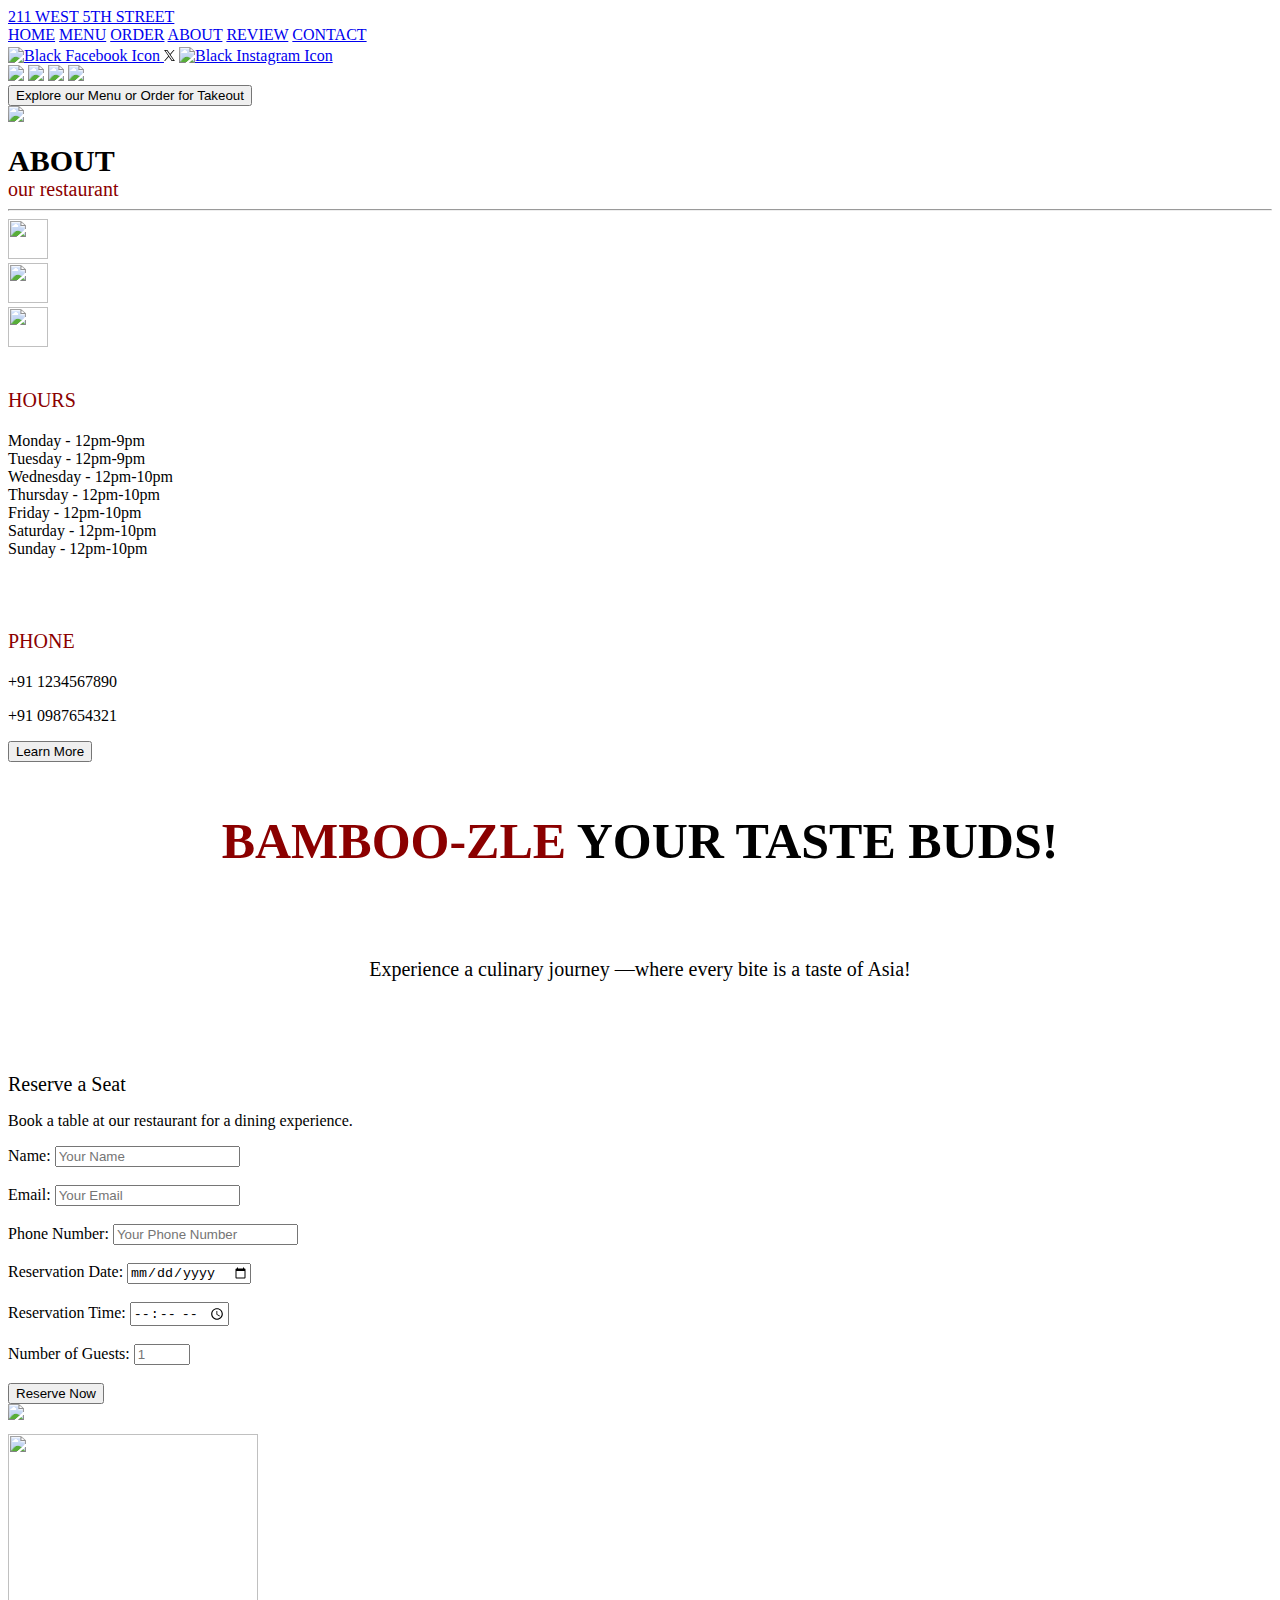
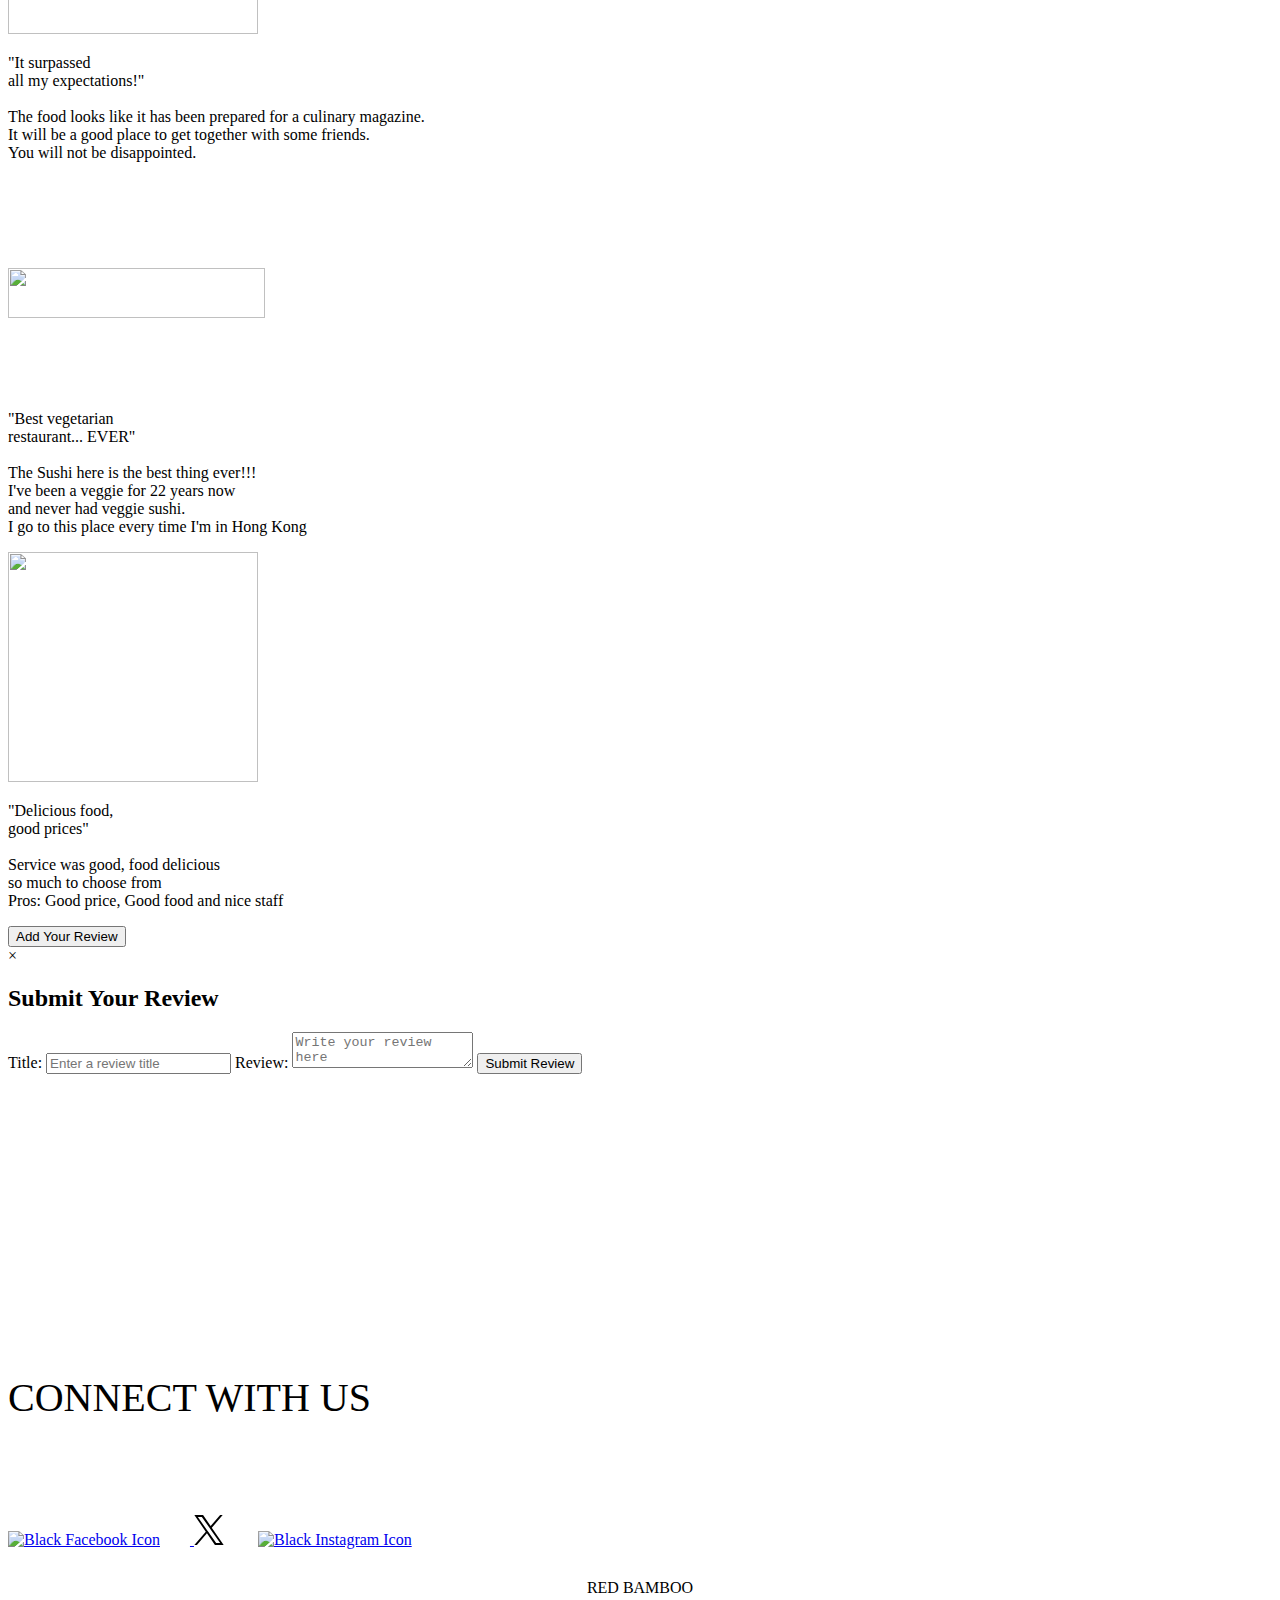
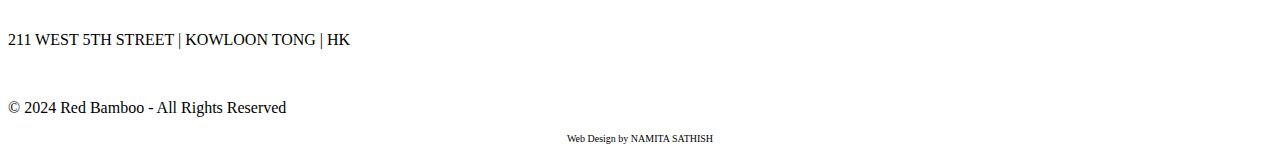
==== index.html @ 63b9c4cf "Update index.html" ====
<!DOCTYPE html>
<html lang="en">
<head>
    <meta charset="UTF-8">
    <meta name="viewport" content="width=device-width, initial-scale=1.0">
    <title>Document</title>
    <link rel="stylesheet" type="text/css" href="style.css"/>
    <link rel="preconnect" href="https://fonts.googleapis.com">
<link rel="preconnect" href="https://fonts.gstatic.com" crossorigin>

<link href="https://fonts.googleapis.com/css2?family=Dosis:wght@200..800&display=swap" rel="stylesheet">
</head>
<body>
    <div class="header">
        <nav class="desktop-left"><a href="#">211 WEST 5TH STREET</a></nav>
        <nav class="desktop-center">
            <a href="#home-section">HOME</a>
            <a href="#menu-section">MENU</a>
            <a href="#order-section">ORDER</a>
            <a href="#about-section">ABOUT</a>
            <a href="#review-section">REVIEW</a>
            <a href="#contact-section">CONTACT</a>
        </nav>
        <nav class="desktop-right">
            <a href="#" target="_blank" aria-label="Black Facebook Icon">
                <img alt="Black Facebook Icon" src="https://static.wixstatic.com/media/0fdef751204647a3bbd7eaa2827ed4f9.png/v1/fill/w_24,h_24,al_c,q_85,usm_0.66_1.00_0.01,enc_auto/0fdef751204647a3bbd7eaa2827ed4f9.png" style="margin-top: 3px; width: 15px; height: 15px; object-fit: cover;">
            </a>

            <a ><svg style="width: 11px; height: 11px; object-fit: cover;" viewBox="0 0 1200 1227" xmlns="http://www.w3.org/2000/svg" aria-hidden="true" role="none" class="u01b__icon-home"> 
                <path d="M714.163 519.284L1160.89 0H1055.03L667.137 450.887L357.328 0H0L468.492 681.821L0 1226.37H105.866L515.491 750.218L842.672 1226.37H1200L714.137 519.284H714.163ZM569.165 687.828L521.697 619.934L144.011 79.6944H306.615L611.412 515.685L658.88 583.579L1055.08 1150.3H892.476L569.165 687.854V687.828Z"></path> 
               </svg>
            </a>
            
            <a href="#" target="_blank" aria-label="Black Instagram Icon">
                <img alt="Black Instagram Icon" src="https://static.wixstatic.com/media/01c3aff52f2a4dffa526d7a9843d46ea.png/v1/fill/w_24,h_24,al_c,q_85,usm_0.66_1.00_0.01,enc_auto/01c3aff52f2a4dffa526d7a9843d46ea.png" style="margin-top: 3px; width: 16px; height: 16px; object-fit: cover;">
            </a>
              
        </nav>
    </div>

    <section id="home-section" class="home" style="background-image: url('./assets/homebg.png');"></section>

    <section  id="menu-section" class="order">
        <div class="image">
        <a href="cart.html"> <img src="./assets/soup.jpg " ></a>
        <a href="cart.html"><img src="./assets/sushi.jpeg " ></a>
        <a href="cart.html"><img src="./assets/curry.jpg " ></a>
        <a href="cart.html"><img src="./assets/mochi.avif " ></a>
        <div class="btn"> <div> <button type="button" value="button" class="ordernow" onclick="window.location.href='cart.html'">Explore our Menu or Order for Takeout</button> </div></div>
        </div>
    </section>

    <section id="about-section" class="about">

        <div class="col1" >
            <img src="./assets/about us.jpg " >
        </div>

        <div class="col2" style="background-image: url('./assets/about us1.jpg');">
            <div class="abtcontainer">
              
                <br/>
            <div class="line1" style="font-weight: bold; font-size: 30px;">ABOUT</div>
            <div class="line2" style="color:darkred;font-size: 20px;">our restaurant</div>
            <div class="line3" style="font-weight: bold;"><hr></div>
            
            <div class="line4">
               <div>
                <a data-testid="link" href="tel:+1-212-260-1212" role="img" class="QP6ZLS" title="Call Us">
                    <div class="PRnra1">
                        <wow-image id="img_comp-iuon71xt_0" class="HlRz5e FaQ3s0" data-image-info="{&quot;containerId&quot;:&quot;comp-iuon71xt&quot;,&quot;displayMode&quot;:&quot;fit&quot;,&quot;targetWidth&quot;:40,&quot;targetHeight&quot;:40,&quot;isLQIP&quot;:true,&quot;imageData&quot;:{&quot;width&quot;:200,&quot;height&quot;:200,&quot;uri&quot;:&quot;8d13be_f944d2b4f7024cd49be1be455e60f974~mv2.png&quot;,&quot;name&quot;:&quot;&quot;,&quot;displayMode&quot;:&quot;fit&quot;}}" data-bg-effect-name="" data-has-ssr-src="">
                            <img src="https://static.wixstatic.com/media/8d13be_f944d2b4f7024cd49be1be455e60f974~mv2.png/v1/fill/w_60,h_60,al_c,q_85,usm_0.66_1.00_0.01,enc_auto/8d13be_f944d2b4f7024cd49be1be455e60f974~mv2.png" alt="" role="none" style="width: 40px; height: 40px; object-fit: contain; object-position: center center;" width="40" height="40" fetchpriority="high">
                        </wow-image>
                    </div>
                </a>
               </div>
               <div>
                <a data-testid="link" data-popupid="xkk4u" role="button" class="QP6ZLS" title="Directions" tabindex="0">
                    <div class="PRnra1">
                        <wow-image id="img_comp-iuon675c_0" class="HlRz5e FaQ3s0" data-image-info="{&quot;containerId&quot;:&quot;comp-iuon675c&quot;,&quot;displayMode&quot;:&quot;fit&quot;,&quot;targetWidth&quot;:40,&quot;targetHeight&quot;:40,&quot;isLQIP&quot;:true,&quot;imageData&quot;:{&quot;width&quot;:200,&quot;height&quot;:200,&quot;uri&quot;:&quot;8d13be_69f7dcfb7eb54c0696bec51b76d3e54d.png&quot;,&quot;name&quot;:&quot;&quot;,&quot;displayMode&quot;:&quot;fit&quot;}}" data-bg-effect-name="" data-has-ssr-src="">
                            <img src="https://static.wixstatic.com/media/8d13be_69f7dcfb7eb54c0696bec51b76d3e54d.png/v1/fill/w_60,h_60,al_c,q_85,usm_0.66_1.00_0.01,enc_auto/8d13be_69f7dcfb7eb54c0696bec51b76d3e54d.png" alt="" role="none" style="width: 40px; height: 40px; object-fit: contain; object-position: center center;" width="40" height="40" fetchpriority="high">
                        </wow-image>
                    </div>
                </a>
               </div>
               <div>
                <a data-testid="link" data-popupid="xkk4t" role="button" class="QP6ZLS" title="E-mail us" tabindex="0">
                    <div class="PRnra1">
                        <wow-image id="img_comp-iuon6u7t_0" class="HlRz5e FaQ3s0" data-image-info="{&quot;containerId&quot;:&quot;comp-iuon6u7t&quot;,&quot;displayMode&quot;:&quot;fit&quot;,&quot;targetWidth&quot;:40,&quot;targetHeight&quot;:40,&quot;isLQIP&quot;:true,&quot;imageData&quot;:{&quot;width&quot;:200,&quot;height&quot;:200,&quot;uri&quot;:&quot;8d13be_b0184cf419e7481eba525332eb72d289.png&quot;,&quot;name&quot;:&quot;&quot;,&quot;displayMode&quot;:&quot;fit&quot;}}" data-bg-effect-name="" data-has-ssr-src="">
                            <img src="https://static.wixstatic.com/media/8d13be_b0184cf419e7481eba525332eb72d289.png/v1/fill/w_60,h_60,al_c,q_85,usm_0.66_1.00_0.01,enc_auto/8d13be_b0184cf419e7481eba525332eb72d289.png" alt="" role="none" style="width: 40px; height: 40px; object-fit: contain; object-position: center center;" width="40" height="40" fetchpriority="high">
                        </wow-image>
                    </div>
                </a>
               </div>

            </div>
            <br>

            <div class="line5">
                <p style="color: darkred; font-size: 20px;">HOURS</p>
                    <p> Monday -  12pm-9pm
                        <br/>
                        Tuesday - 12pm-9pm
                        <br/>   
                        Wednesday - 12pm-10pm
                        <br/>
                        Thursday - 12pm-10pm
                        <br/>
                        Friday -  12pm-10pm
                        <br/>
                        Saturday - 12pm-10pm
                        <br/>
                        Sunday - 12pm-10pm
                    
                    </p>
            </div>
            
            <br/>
            <br/>
            <div class="line6">
                <p style="color: darkred; font-size: 20px;">PHONE</p>
                <p>+91 1234567890</p>
                <p>+91 0987654321</p>
            </div>
       
            <button type="button" class="learnmore" onclick="window.location.href='about.html'">Learn More</button>
            </div>

        </div>
    </section>

    <section class="cards">
    <div style="text-align: center; margin: auto;">
       <div>   <p style="font-weight: bolder; font-size: 50px;"><span style="color: darkred;">BAMBOO-ZLE</span> YOUR TASTE BUDS!</p><div>
        <br/>
        <div>
        <p style="font-size: 20px;">Experience a culinary journey —where every bite is a taste of Asia!</p>
       </div>
    </div>
    </section>

    <section id="order-section" class="ordersection">
        <div class="col2" style="background-image: url('./assets/about us3.jpg');">
            <div class="abtcontainer">
                <br/><br/><br/><br/>
    
               
                <div class="line5" style="font-size: 20px;">Reserve a Seat</div>
                <p>Book a table at our restaurant for a dining experience.</p>
    
                <form id="reservationForm">
                    <label for="name">Name:</label>
                    <input type="text" id="name" name="name" placeholder="Your Name" required><br/><br/>
    
                    <label for="email">Email:</label>
                    <input type="email" id="email" name="email" placeholder="Your Email" required><br/><br/>
    
                    <label for="phone">Phone Number:</label>
                    <input type="tel" id="phone" name="phone" placeholder="Your Phone Number" required><br/><br/>
    
                    <label for="date">Reservation Date:</label>
                    <input type="date" id="date" name="date" required><br/><br/>
    
                    <label for="time">Reservation Time:</label>
                    <input type="time" id="time" name="time" required><br/><br/>
    
                    <label for="guests">Number of Guests:</label>
                    <input type="number" id="guests" name="guests" min="1" max="20" placeholder="1" required><br/><br/>
    
                    <button type="submit" class="reserve-seat">Reserve Now</button>
                </form>
            </div>
        </div>
    
        <div class="col1">
            <div><img src="./assets/order.jpg"></div>
        </div>
    </section>

    <div id="reservationsContainer" class="reservations-container" style="display: none;">
        <h3>Available Seats for <span id="currentDate"></span></h3>
        <div id="reservationsList" class="reservations-grid">
            
        </div>
    </div>
    
    
    <script src="reserve.js"></script>

    

    <section id="review-section" class="review">
        <div class="container">
            <!-- Review cards with logos -->
            <div class="leaflet">
                <div class="logo">
                    <img src="https://upload.wikimedia.org/wikipedia/commons/0/02/TripAdvisor_Logo.svg" style=" margin-top: 10px; height: 200px; width: 250px;" />
                </div>
                <div class="comments">
                    <div>
                        <p><span class="head">"It surpassed</span><br>
                        <span class="head">all my expectations!"</span><br><br />
                        The food looks like it has been prepared for a culinary magazine.<br>
                        It will be a good place to get together with some friends.<br>
                        You will not be disappointed.</p>
                    </div>
                </div>
            </div>
    
            <div class="leaflet">
                <div class="logo">
                    <img src="https://upload.wikimedia.org/wikipedia/commons/archive/5/58/20170201211746%21NewYorkTimes.svg" style=" margin-top: 90px; height: 50px; width: 257px;" />
                </div>
                <br /><br /><br /><br />
                <div class="comments">
                    <div>
                        <p><span class="head">"Best vegetarian</span><br>
                        <span class="head">restaurant... EVER"</span><br><br />
                        The Sushi here is the best thing ever!!!<br>I've been a veggie for 22 years now<br>and never had veggie sushi.<br>I go to this place every time I'm in Hong Kong</p>
                    </div>
                </div>
            </div>
    
            <div class="leaflet">
                <div class="logo">
                    <img src="https://upload.wikimedia.org/wikipedia/commons/archive/0/0d/20210604170012%21Now_logo.svg" style=" height: 230px; width: 250px;" />
                </div>
                <div class="comments">
                    <div>
                        <p><span class="head">"Delicious food,</span><br>
                        <span class="head">good prices"</span><br><br />
                        Service was good, food delicious<br>so much to choose from<br>Pros: Good price, Good food and nice staff</p>
                    </div>
                </div>
            </div>
        </div>
    

<button id="addReviewBtn" class="orderpickup" style="display: flex; justify-content: center; align-items: center">Add Your Review</button>


<div id="reviewModal" class="modal">
  
  <div class="modal-content">
    <span class="close">&times;</span>
    <h2>Submit Your Review</h2>
    <form class="review-form" id="reviewForm">
      <label for="reviewTitle">Title:</label>
      <input type="text" id="reviewTitle" name="reviewTitle" placeholder="Enter a review title" required>
      
      <label for="reviewText">Review:</label>
      <textarea id="reviewText" name="reviewText" placeholder="Write your review here" required></textarea>
      
      <button type="submit">Submit Review</button>
    </form>
  </div>
</div>
    </section>
    
    <script src="review.js"></script>

    <section id="contact-section" class="contact"  >
        <div class="connecttext"><p style="margin-top: 300px; font-size: 40px;">CONNECT WITH US</p></div>
        <br/>
        <br/>
        <br/>
        <nav class="connection">
            <a href="#" target="_blank" aria-label="Black Facebook Icon">
                <img alt="Black Facebook Icon" src="https://upload.wikimedia.org/wikipedia/commons/c/c3/Facebook_icon_%28black%29.svg" style="margin-right: 30px; width: 37px; height: 37px; object-fit: cover;">
            </a>

            <a style="margin-top: 3px;" ><svg style=" width: 30px; height: 30px; object-fit: cover;" viewBox="0 0 1200 1227" xmlns="http://www.w3.org/2000/svg" aria-hidden="true" role="none" class="u01b__icon-home"> 
                <path d="M714.163 519.284L1160.89 0H1055.03L667.137 450.887L357.328 0H0L468.492 681.821L0 1226.37H105.866L515.491 750.218L842.672 1226.37H1200L714.137 519.284H714.163ZM569.165 687.828L521.697 619.934L144.011 79.6944H306.615L611.412 515.685L658.88 583.579L1055.08 1150.3H892.476L569.165 687.854V687.828Z"></path> 
               </svg>
            </a>
            
            <a href="#" target="_blank" aria-label="Black Instagram Icon">
                <img alt="Black Instagram Icon" src="https://upload.wikimedia.org/wikipedia/commons/thumb/3/3e/Instagram_simple_icon.svg/1024px-Instagram_simple_icon.svg.png" style="margin-left: 30px; width: 36px; height: 36px; object-fit: cover;">
            </a>
              
        </nav>


    </section>

    <section class="footer">
        <div>
        <p style="margin: auto; text-align: center; margin-top: 30px;">RED BAMBOO</p>
        <br/>
        <p>211 WEST 5TH STREET | KOWLOON TONG | HK </p>
        <br/>
        <p>&copy; 2024 Red Bamboo - All Rights Reserved</p>
        <p style="font-size: 10px; margin: auto; text-align: center; ">Web Design by NAMITA SATHISH</p>
        </div>
    </section>




    

</body>
</html>
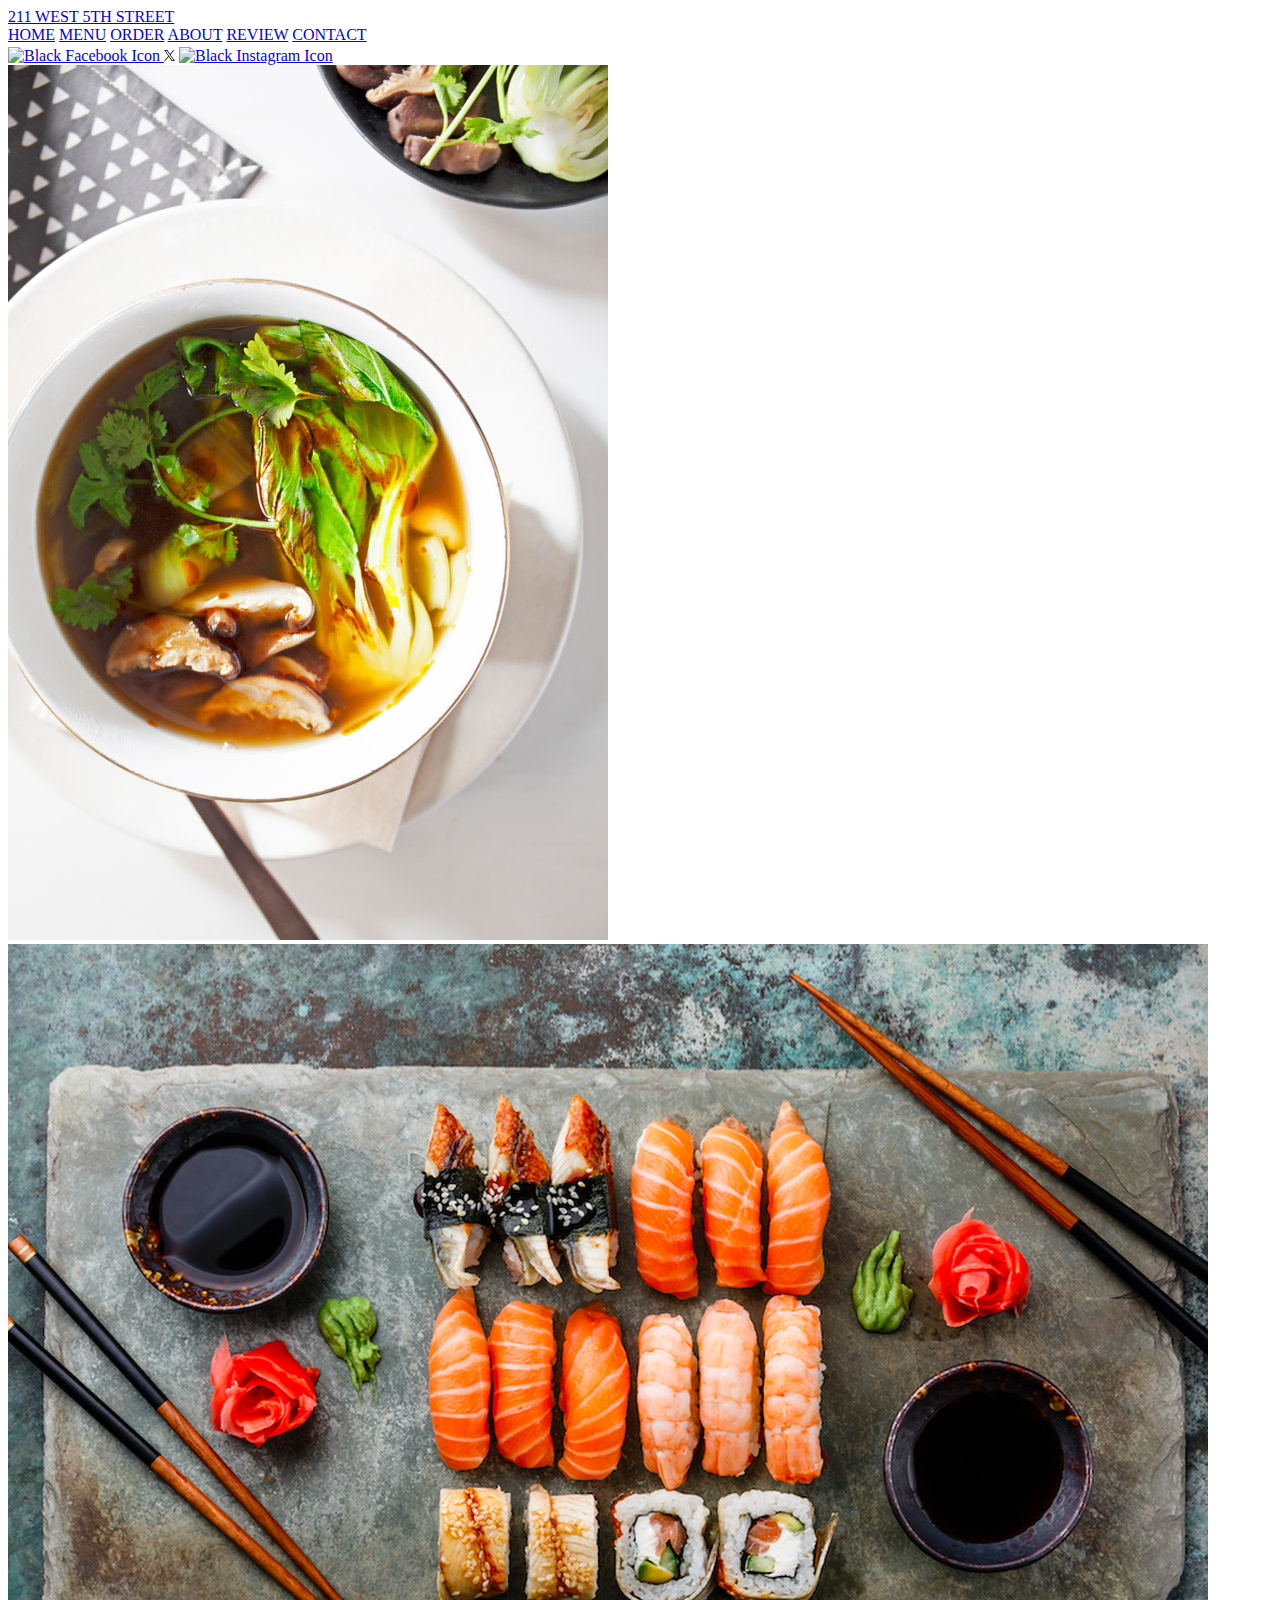
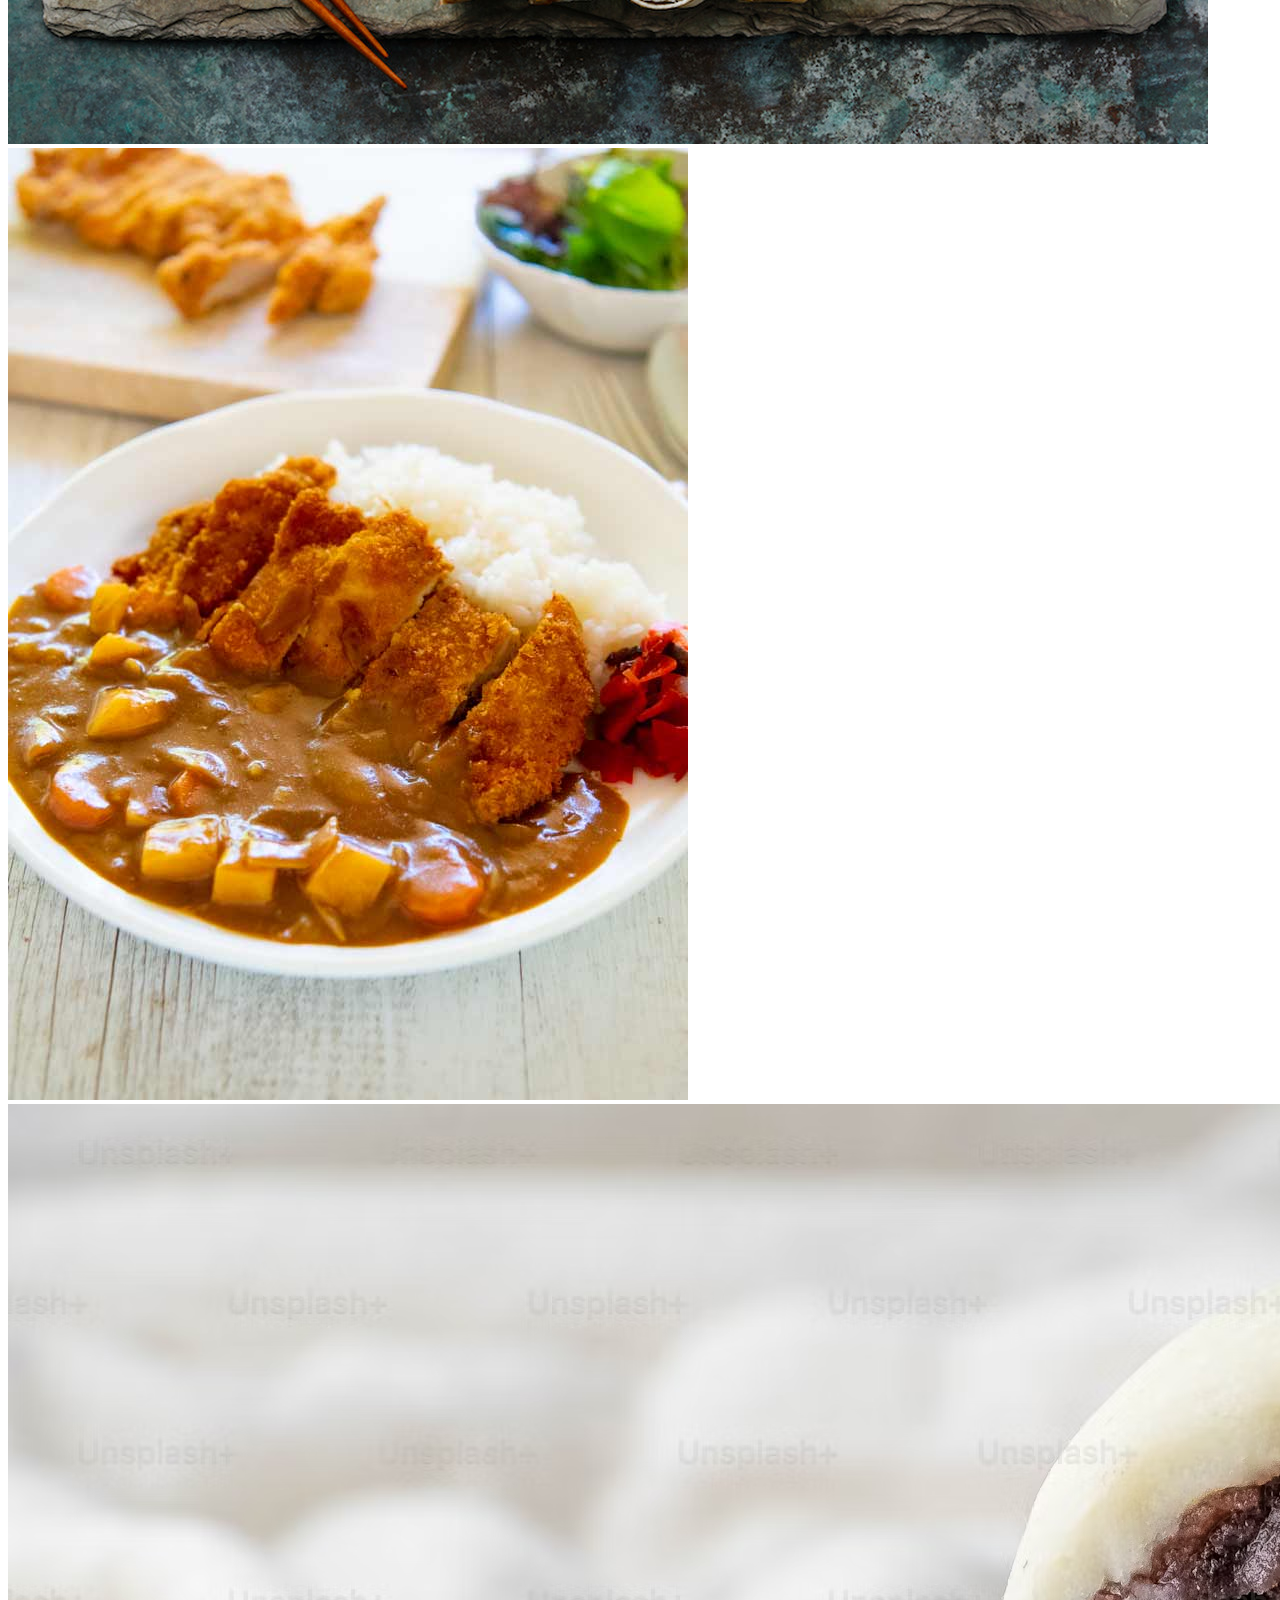
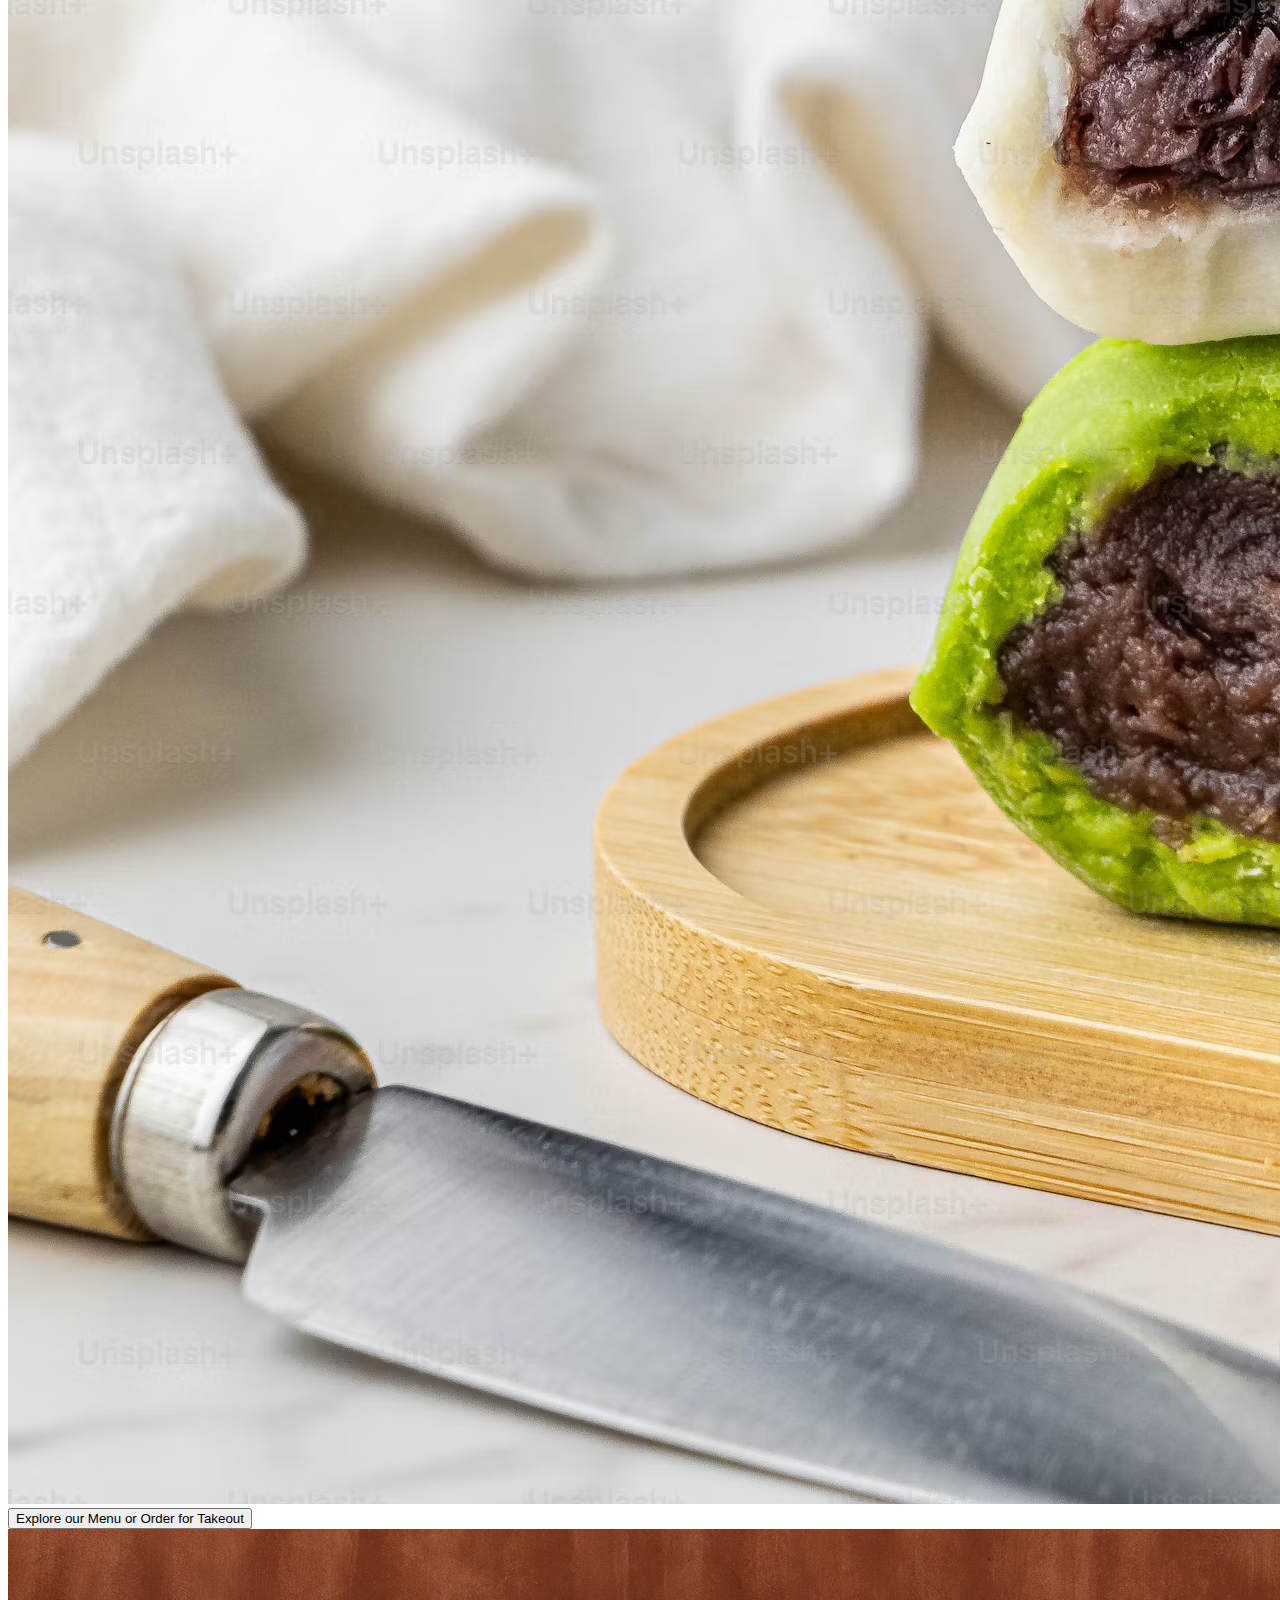
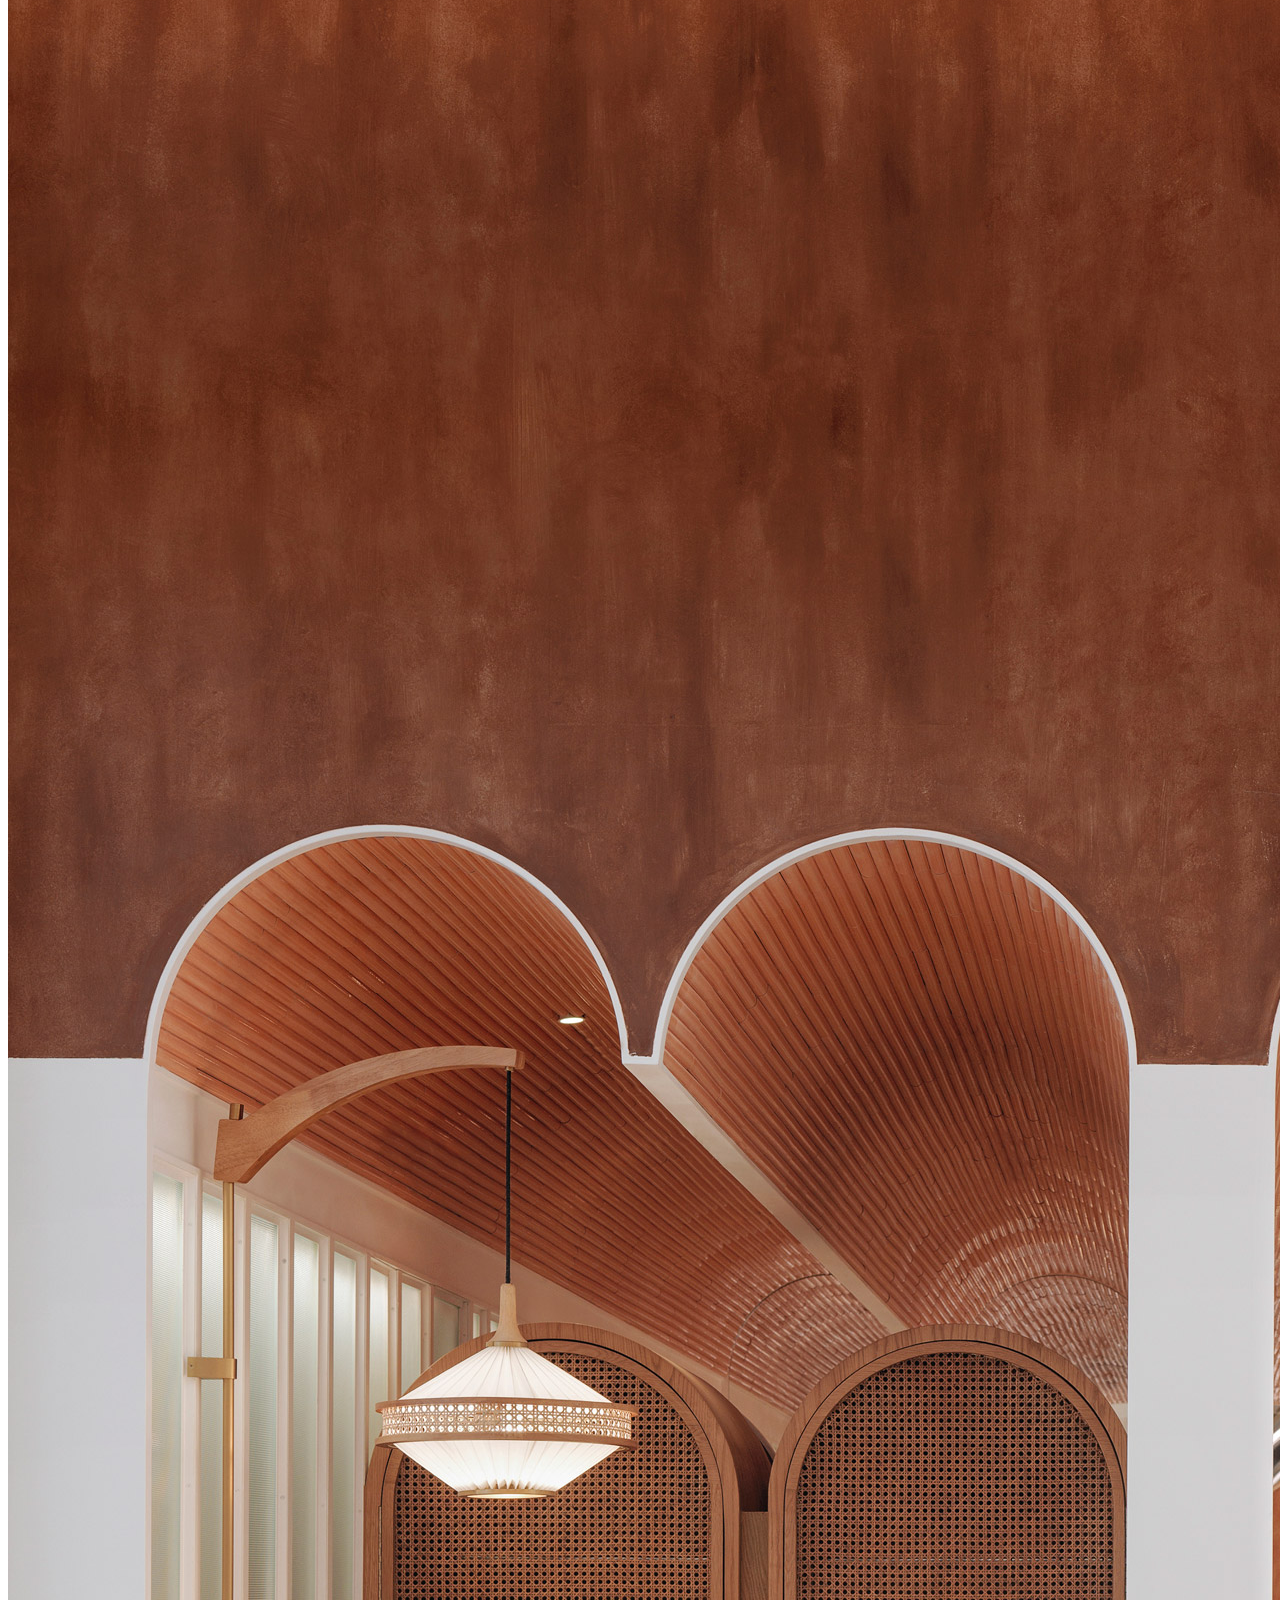
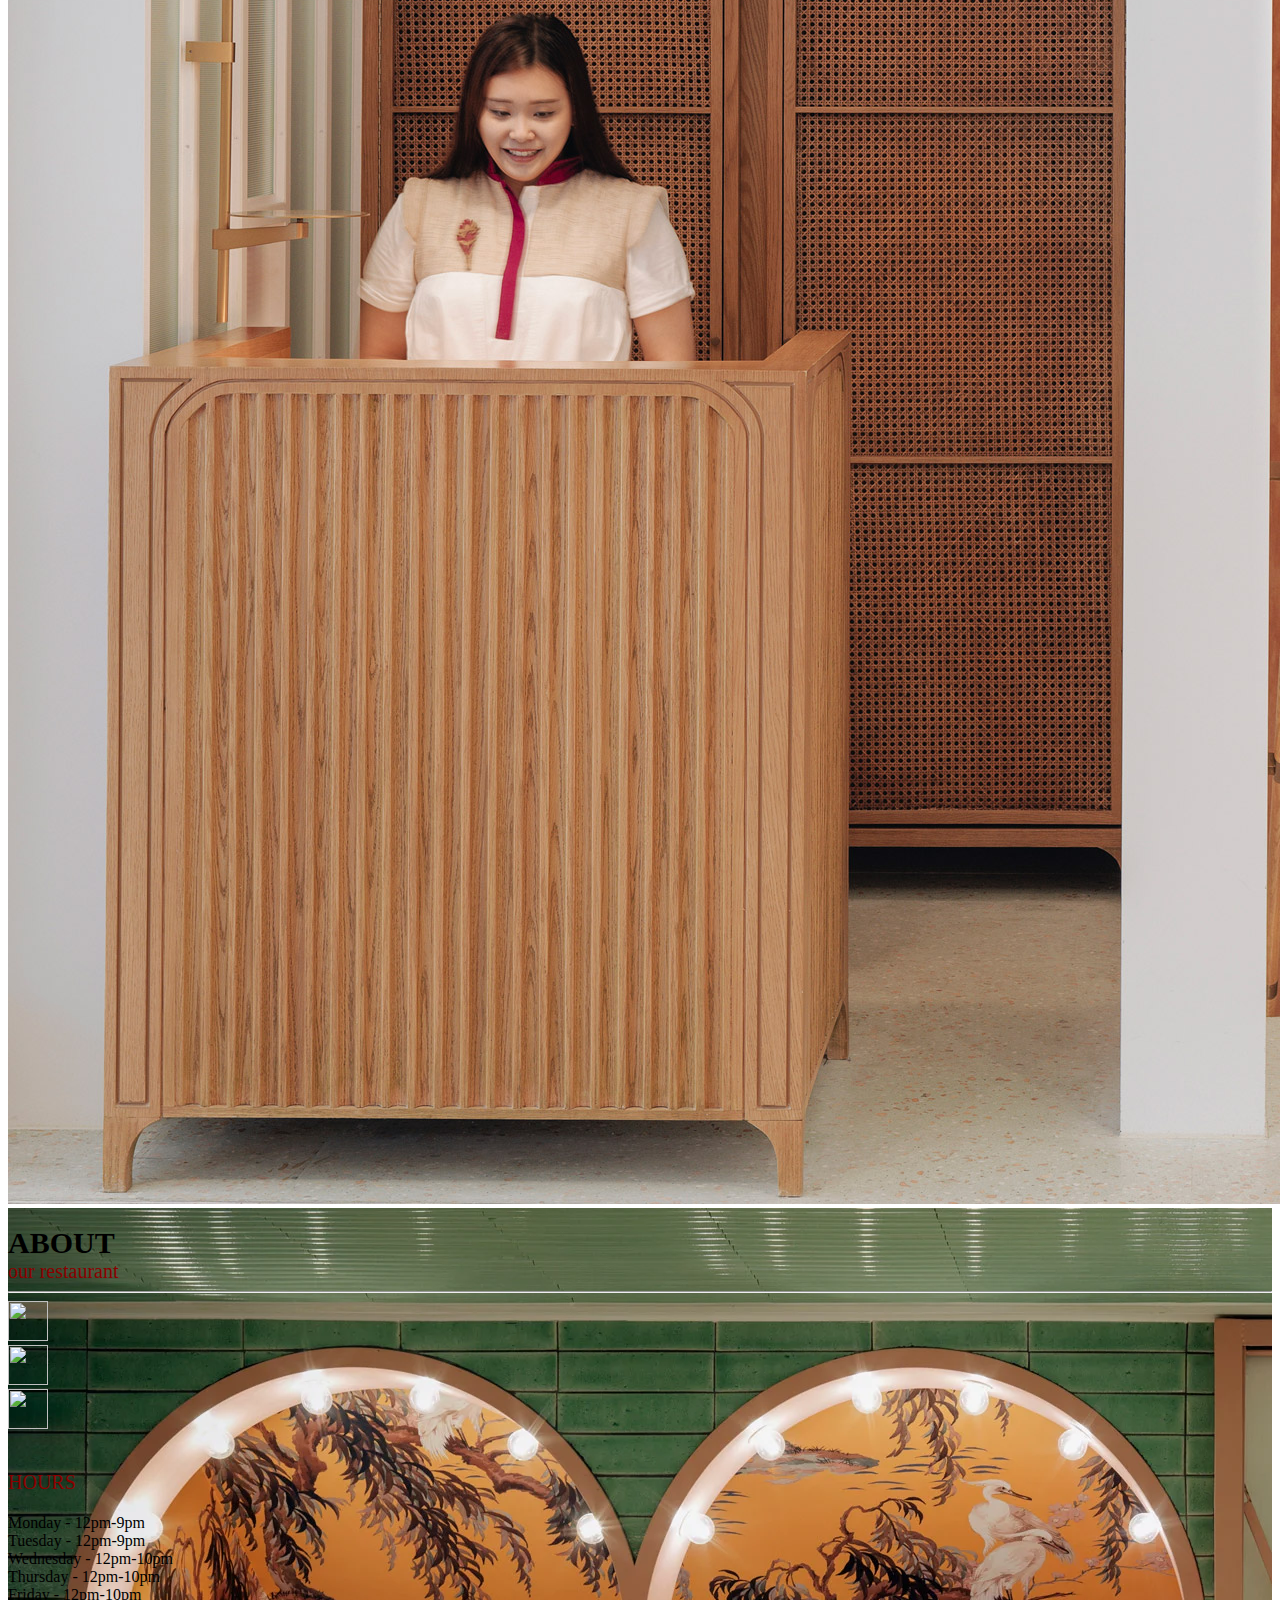
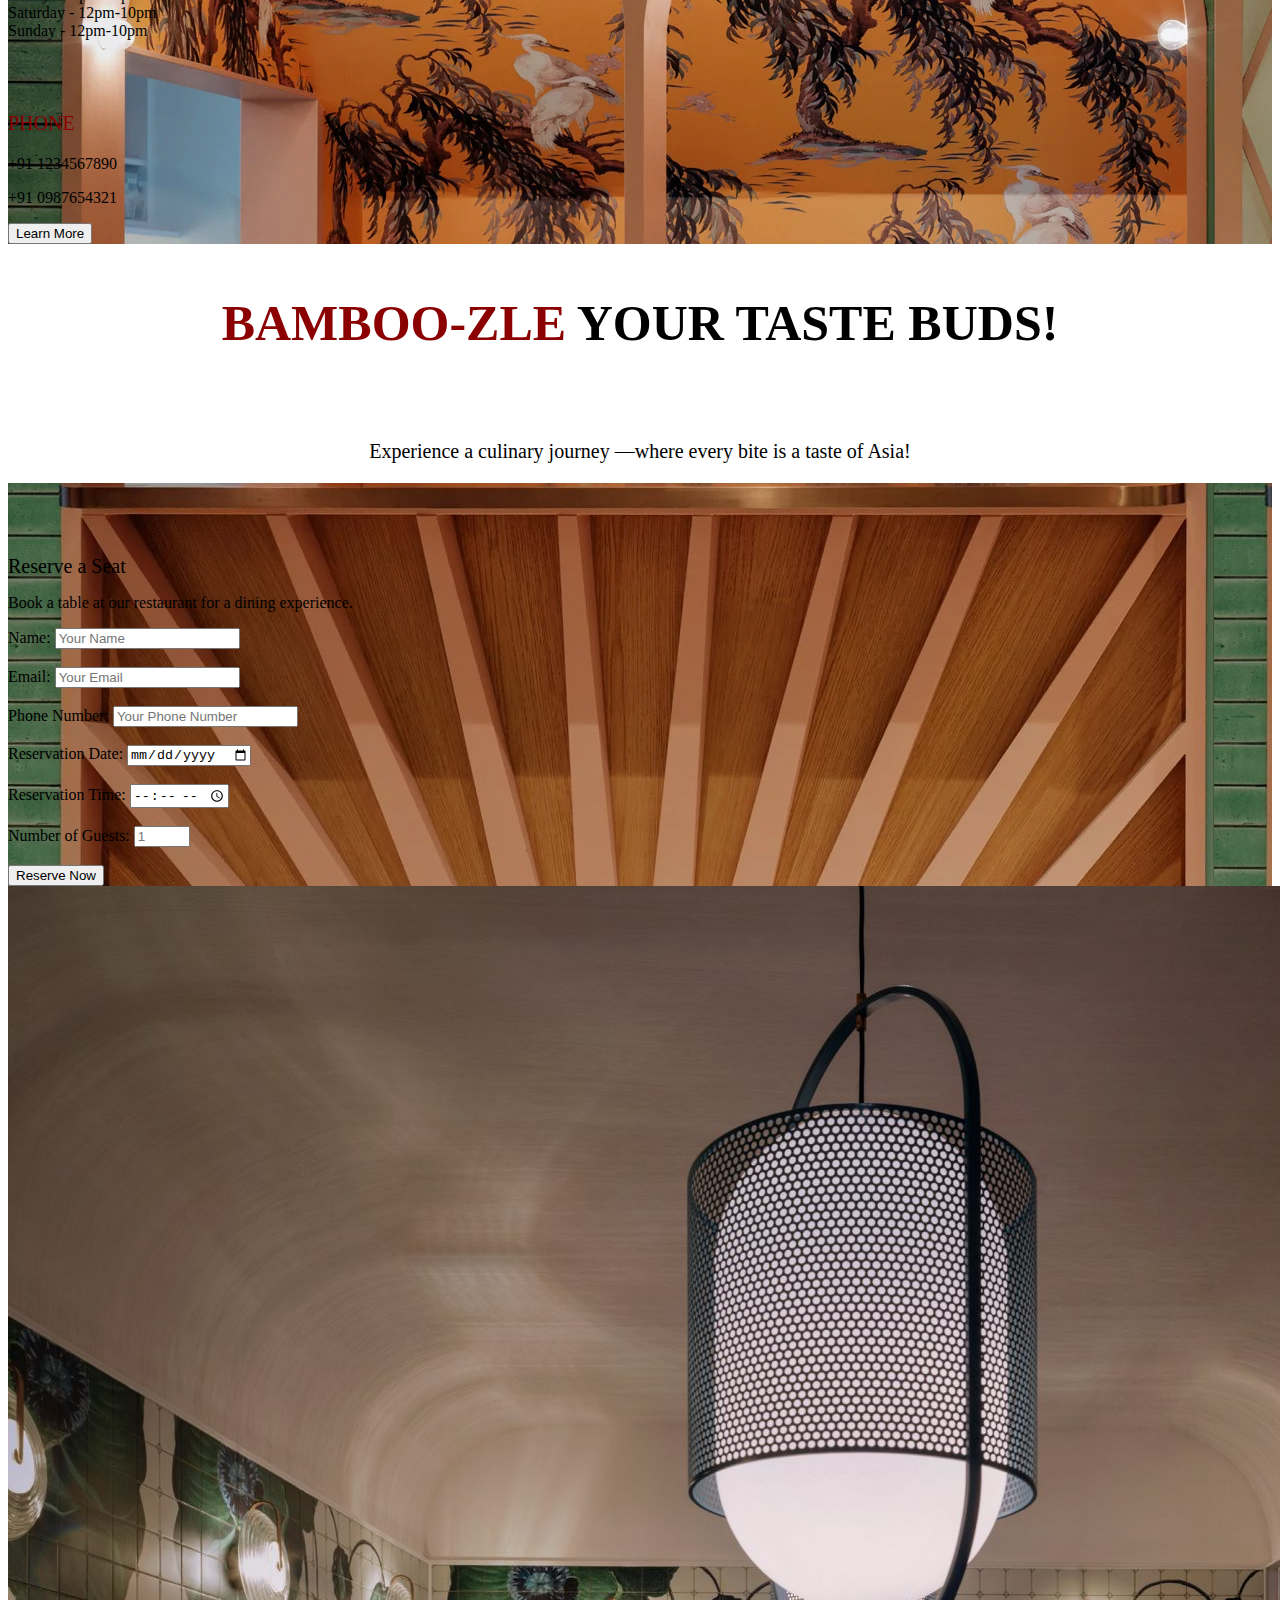
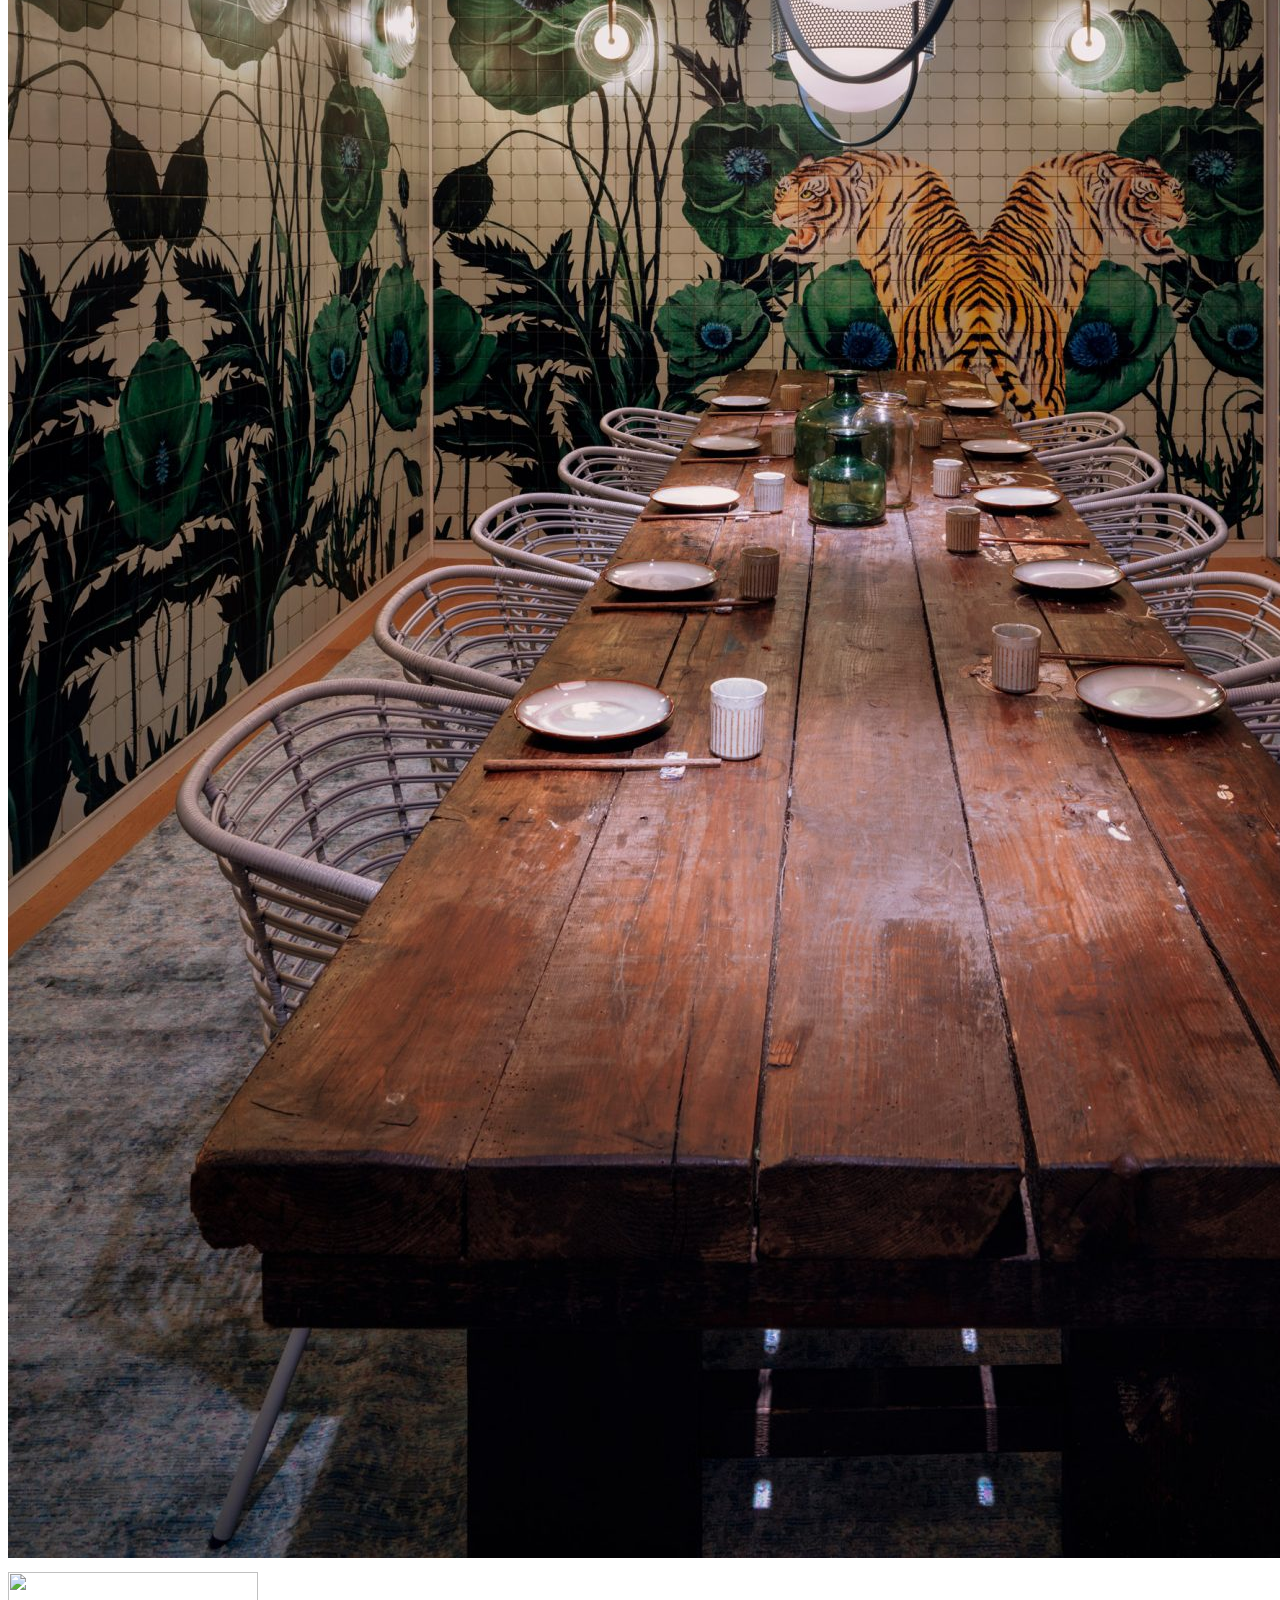
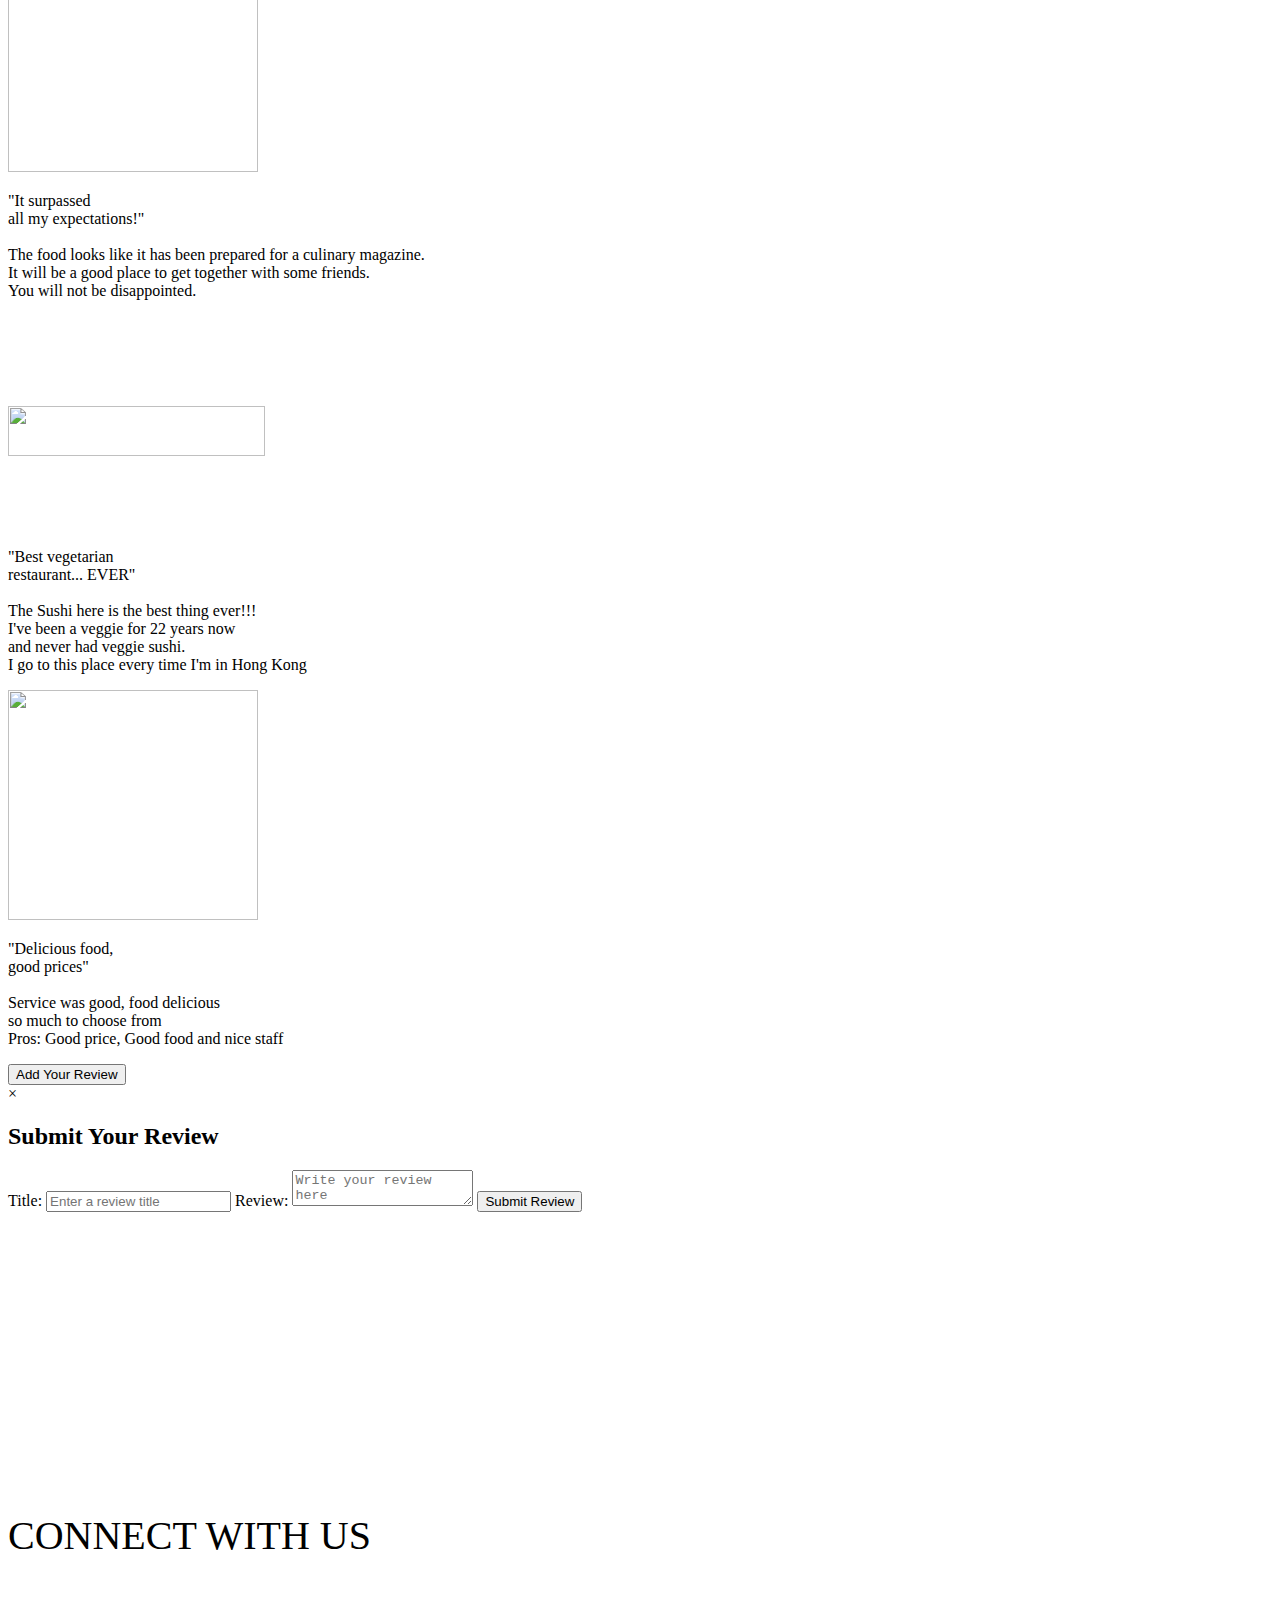
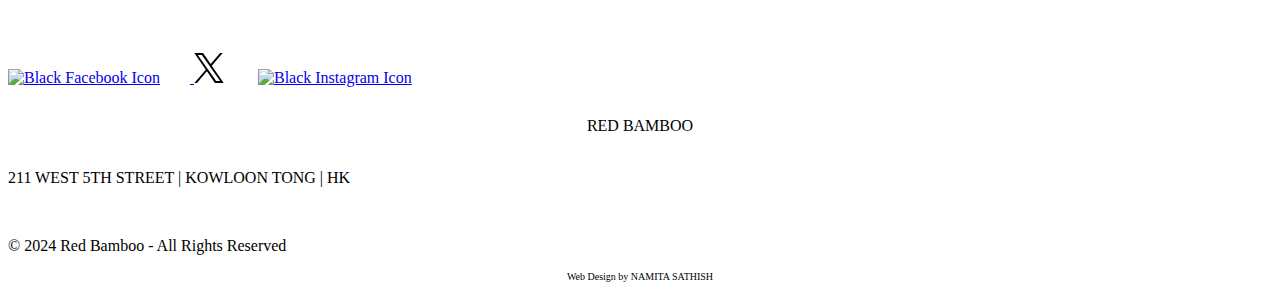
==== commit b631c7d5: "Update index.html" ====
--- a/index.html
+++ b/index.html
@@ -1,5 +1,6 @@
 <!DOCTYPE html>
 <html lang="en">
+    
 <head>
     <meta charset="UTF-8">
     <meta name="viewport" content="width=device-width, initial-scale=1.0">
@@ -9,8 +10,11 @@
 <link rel="preconnect" href="https://fonts.gstatic.com" crossorigin>
 
 <link href="https://fonts.googleapis.com/css2?family=Dosis:wght@200..800&display=swap" rel="stylesheet">
+    
 </head>
+    
 <body>
+    
     <div class="header">
         <nav class="desktop-left"><a href="#">211 WEST 5TH STREET</a></nav>
         <nav class="desktop-center">
@@ -21,6 +25,7 @@
             <a href="#review-section">REVIEW</a>
             <a href="#contact-section">CONTACT</a>
         </nav>
+        
         <nav class="desktop-right">
             <a href="#" target="_blank" aria-label="Black Facebook Icon">
                 <img alt="Black Facebook Icon" src="https://static.wixstatic.com/media/0fdef751204647a3bbd7eaa2827ed4f9.png/v1/fill/w_24,h_24,al_c,q_85,usm_0.66_1.00_0.01,enc_auto/0fdef751204647a3bbd7eaa2827ed4f9.png" style="margin-top: 3px; width: 15px; height: 15px; object-fit: cover;">
@@ -30,17 +35,19 @@
                 <path d="M714.163 519.284L1160.89 0H1055.03L667.137 450.887L357.328 0H0L468.492 681.821L0 1226.37H105.866L515.491 750.218L842.672 1226.37H1200L714.137 519.284H714.163ZM569.165 687.828L521.697 619.934L144.011 79.6944H306.615L611.412 515.685L658.88 583.579L1055.08 1150.3H892.476L569.165 687.854V687.828Z"></path> 
                </svg>
             </a>
-            
+
             <a href="#" target="_blank" aria-label="Black Instagram Icon">
                 <img alt="Black Instagram Icon" src="https://static.wixstatic.com/media/01c3aff52f2a4dffa526d7a9843d46ea.png/v1/fill/w_24,h_24,al_c,q_85,usm_0.66_1.00_0.01,enc_auto/01c3aff52f2a4dffa526d7a9843d46ea.png" style="margin-top: 3px; width: 16px; height: 16px; object-fit: cover;">
             </a>
               
         </nav>
+        
     </div>
 
     <section id="home-section" class="home" style="background-image: url('./assets/homebg.png');"></section>
 
     <section  id="menu-section" class="order">
+        
         <div class="image">
         <a href="cart.html"> <img src="./assets/soup.jpg " ></a>
         <a href="cart.html"><img src="./assets/sushi.jpeg " ></a>
@@ -48,6 +55,7 @@
         <a href="cart.html"><img src="./assets/mochi.avif " ></a>
         <div class="btn"> <div> <button type="button" value="button" class="ordernow" onclick="window.location.href='cart.html'">Explore our Menu or Order for Takeout</button> </div></div>
         </div>
+        
     </section>
 
     <section id="about-section" class="about">
@@ -65,6 +73,7 @@
             <div class="line3" style="font-weight: bold;"><hr></div>
             
             <div class="line4">
+                
                <div>
                 <a data-testid="link" href="tel:+1-212-260-1212" role="img" class="QP6ZLS" title="Call Us">
                     <div class="PRnra1">
@@ -74,6 +83,7 @@
                     </div>
                 </a>
                </div>
+                
                <div>
                 <a data-testid="link" data-popupid="xkk4u" role="button" class="QP6ZLS" title="Directions" tabindex="0">
                     <div class="PRnra1">
@@ -97,6 +107,7 @@
             <br>
 
             <div class="line5">
+                
                 <p style="color: darkred; font-size: 20px;">HOURS</p>
                     <p> Monday -  12pm-9pm
                         <br/>
@@ -130,6 +141,7 @@
     </section>
 
     <section class="cards">
+        
     <div style="text-align: center; margin: auto;">
        <div>   <p style="font-weight: bolder; font-size: 50px;"><span style="color: darkred;">BAMBOO-ZLE</span> YOUR TASTE BUDS!</p><div>
         <br/>
@@ -177,6 +189,7 @@
         </div>
     </section>
 
+           
     <div id="reservationsContainer" class="reservations-container" style="display: none;">
         <h3>Available Seats for <span id="currentDate"></span></h3>
         <div id="reservationsList" class="reservations-grid">
@@ -191,7 +204,7 @@
 
     <section id="review-section" class="review">
         <div class="container">
-            <!-- Review cards with logos -->
+       
             <div class="leaflet">
                 <div class="logo">
                     <img src="https://upload.wikimedia.org/wikipedia/commons/0/02/TripAdvisor_Logo.svg" style=" margin-top: 10px; height: 200px; width: 250px;" />
@@ -256,9 +269,11 @@
   </div>
 </div>
     </section>
-    
+
+           
     <script src="review.js"></script>
 
+           
     <section id="contact-section" class="contact"  >
         <div class="connecttext"><p style="margin-top: 300px; font-size: 40px;">CONNECT WITH US</p></div>
         <br/>
@@ -283,6 +298,7 @@
 
     </section>
 
+           
     <section class="footer">
         <div>
         <p style="margin: auto; text-align: center; margin-top: 30px;">RED BAMBOO</p>
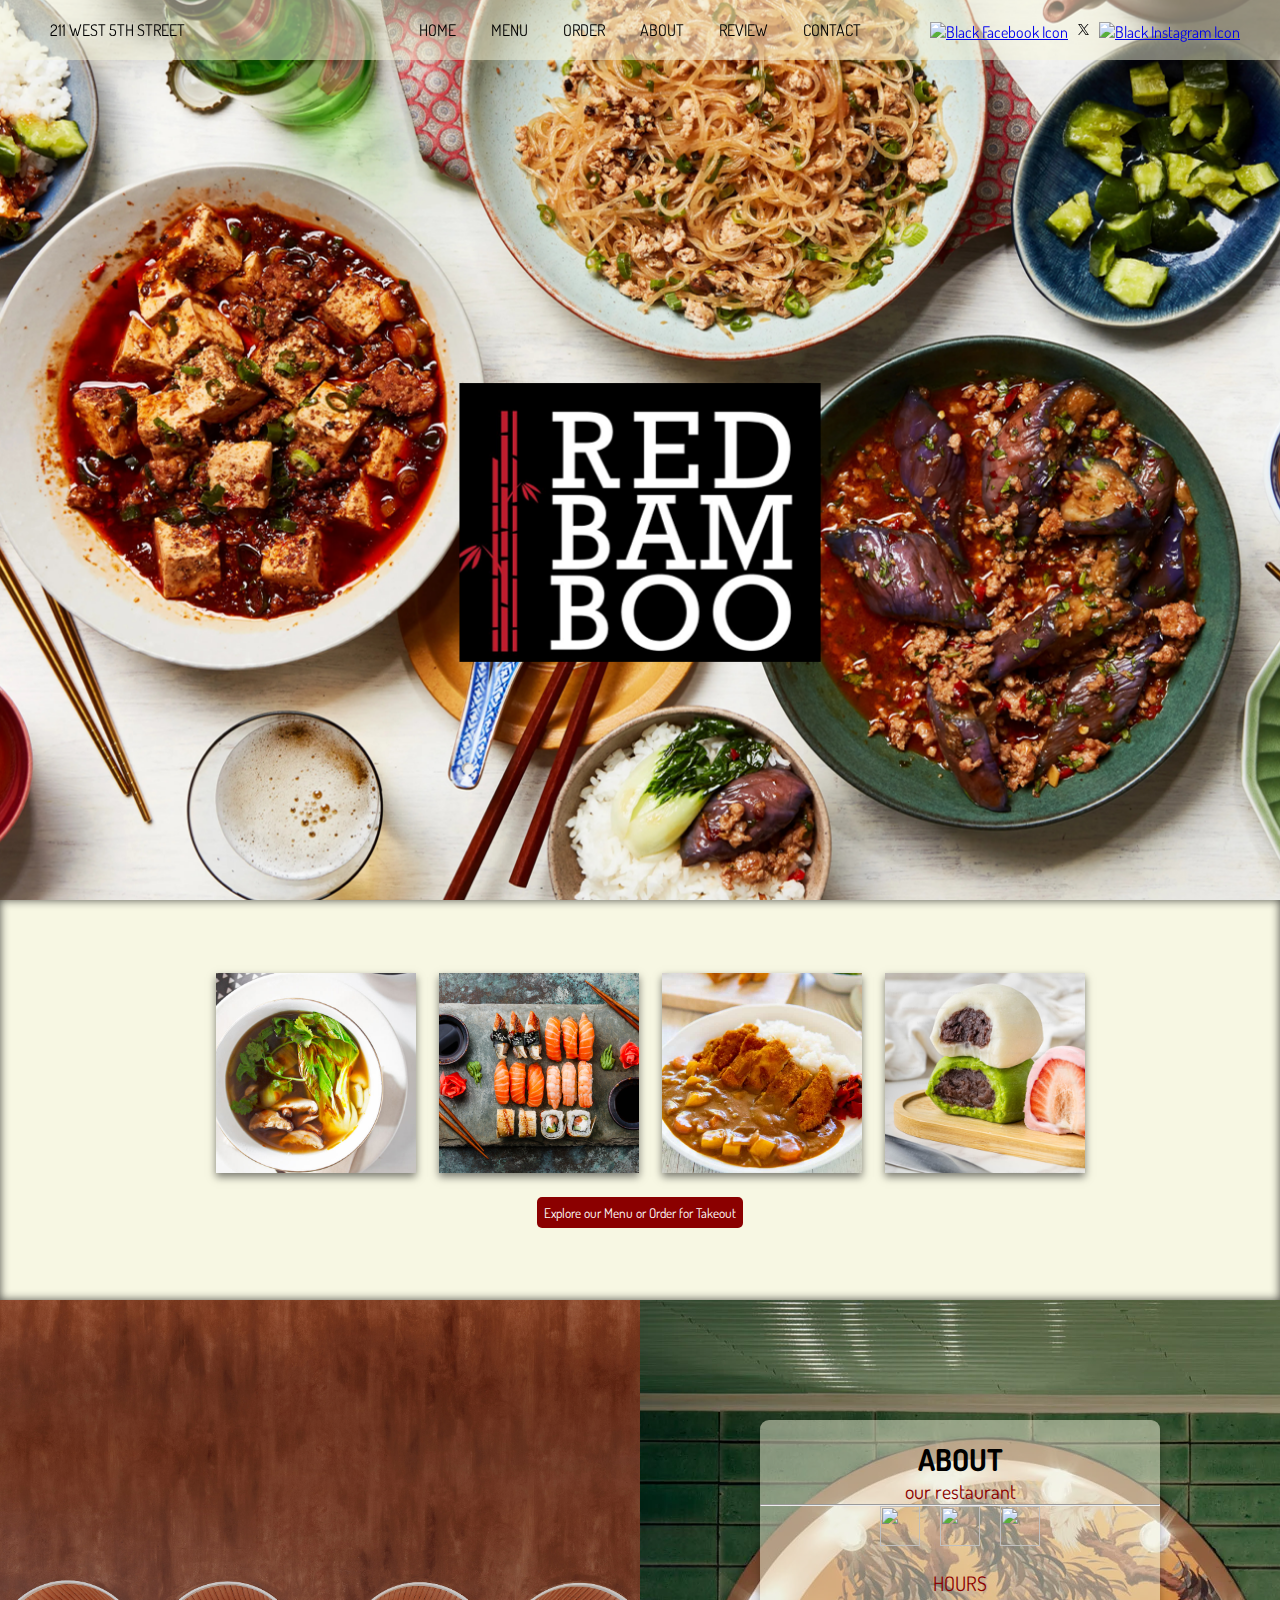
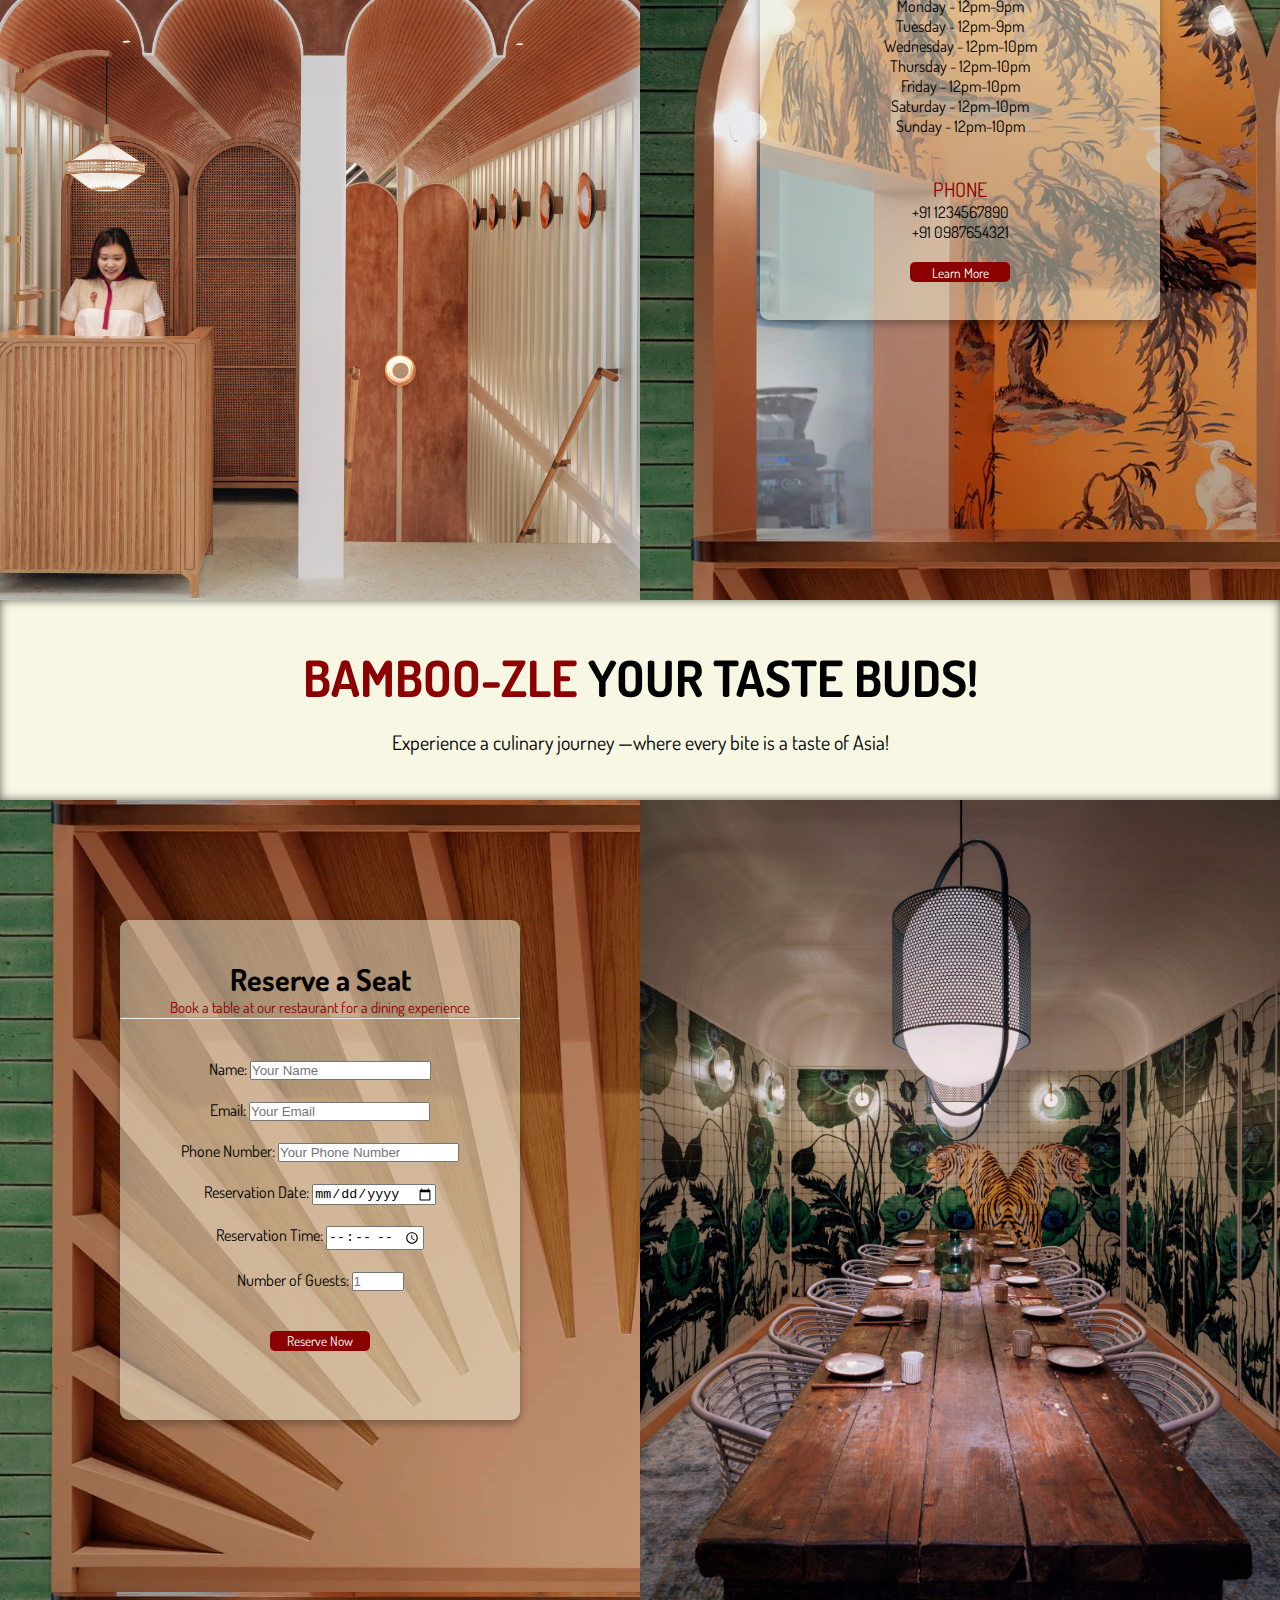
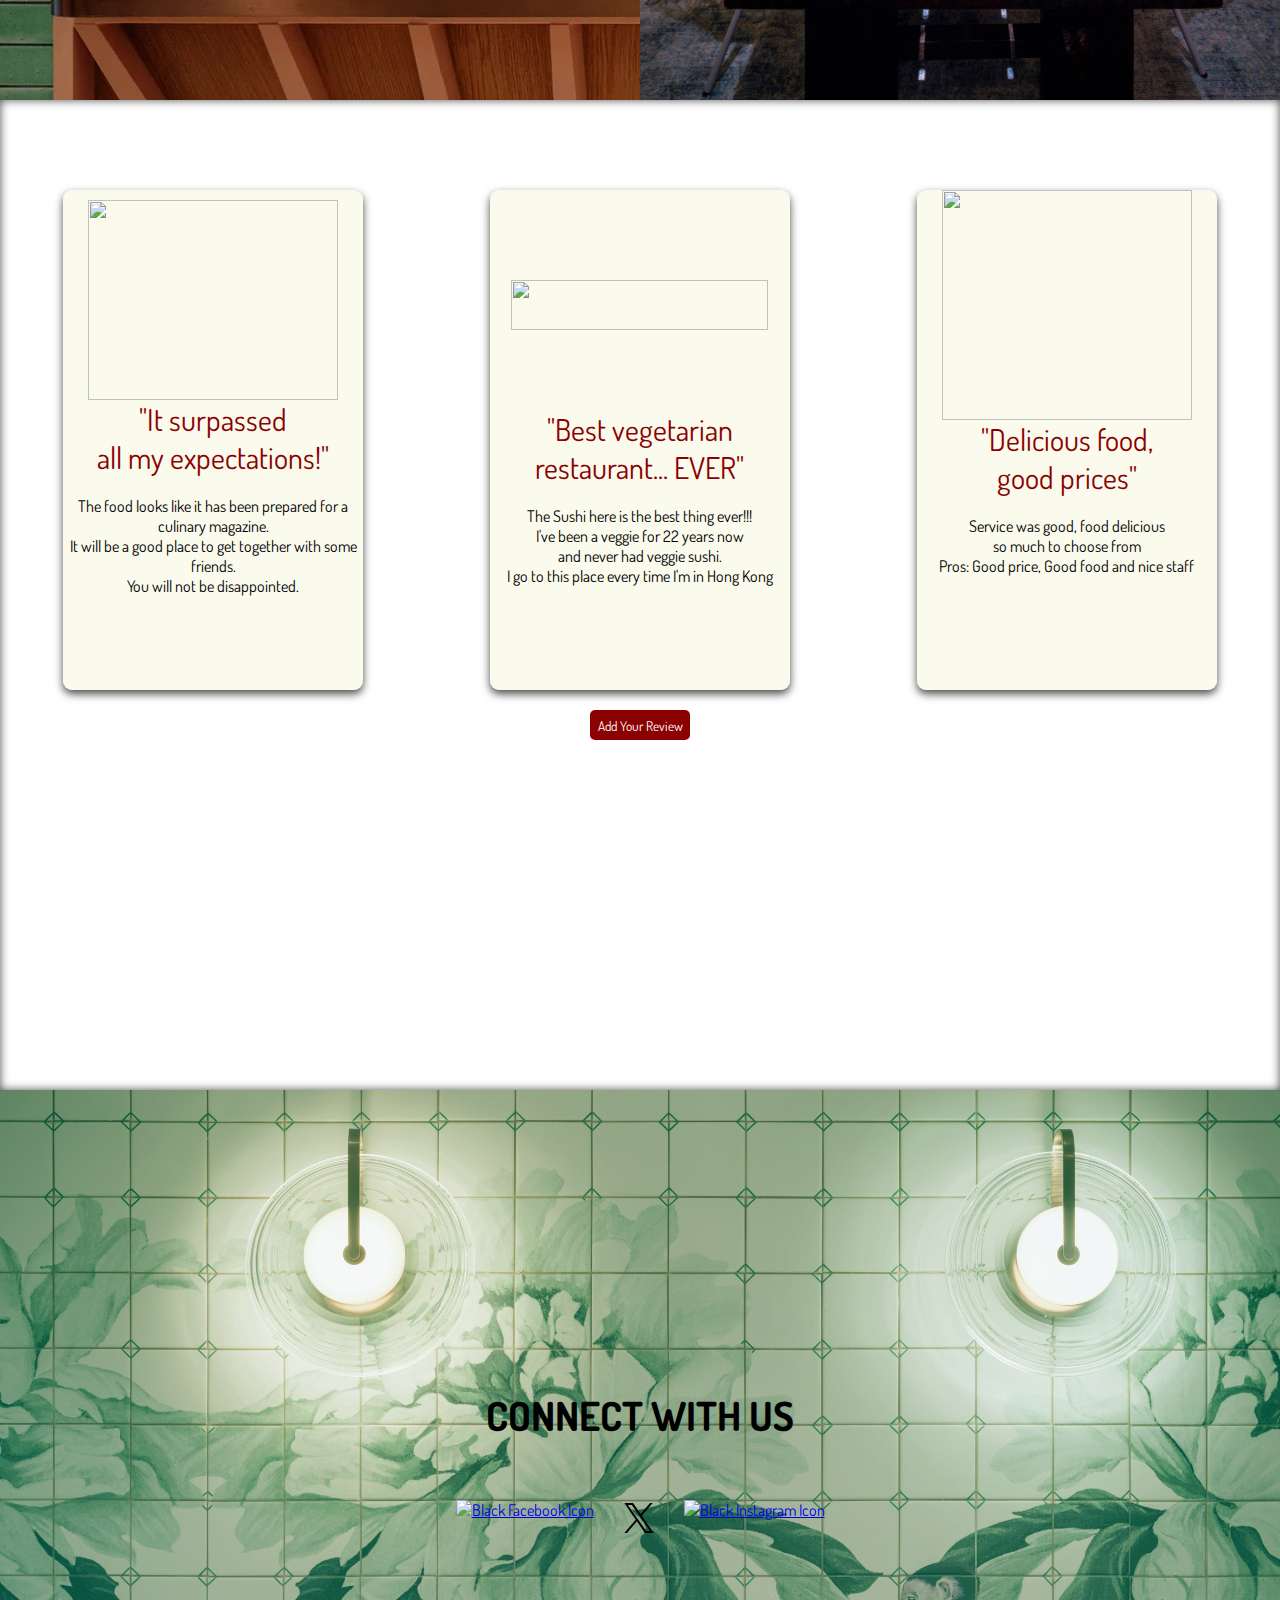
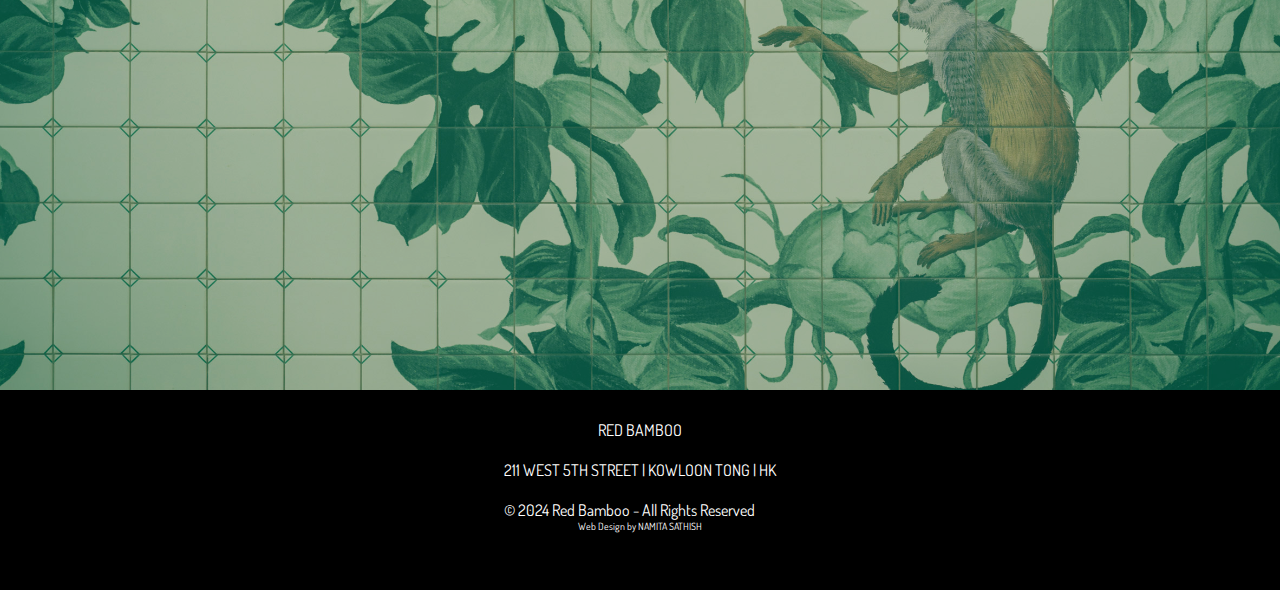
==== commit e71c634f: "Update index.html" ====
--- a/index.html
+++ b/index.html
@@ -1,6 +1,5 @@
 <!DOCTYPE html>
 <html lang="en">
-    
 <head>
     <meta charset="UTF-8">
     <meta name="viewport" content="width=device-width, initial-scale=1.0">
@@ -10,11 +9,8 @@
 <link rel="preconnect" href="https://fonts.gstatic.com" crossorigin>
 
 <link href="https://fonts.googleapis.com/css2?family=Dosis:wght@200..800&display=swap" rel="stylesheet">
-    
 </head>
-    
 <body>
-    
     <div class="header">
         <nav class="desktop-left"><a href="#">211 WEST 5TH STREET</a></nav>
         <nav class="desktop-center">
@@ -25,7 +21,6 @@
             <a href="#review-section">REVIEW</a>
             <a href="#contact-section">CONTACT</a>
         </nav>
-        
         <nav class="desktop-right">
             <a href="#" target="_blank" aria-label="Black Facebook Icon">
                 <img alt="Black Facebook Icon" src="https://static.wixstatic.com/media/0fdef751204647a3bbd7eaa2827ed4f9.png/v1/fill/w_24,h_24,al_c,q_85,usm_0.66_1.00_0.01,enc_auto/0fdef751204647a3bbd7eaa2827ed4f9.png" style="margin-top: 3px; width: 15px; height: 15px; object-fit: cover;">
@@ -35,19 +30,17 @@
                 <path d="M714.163 519.284L1160.89 0H1055.03L667.137 450.887L357.328 0H0L468.492 681.821L0 1226.37H105.866L515.491 750.218L842.672 1226.37H1200L714.137 519.284H714.163ZM569.165 687.828L521.697 619.934L144.011 79.6944H306.615L611.412 515.685L658.88 583.579L1055.08 1150.3H892.476L569.165 687.854V687.828Z"></path> 
                </svg>
             </a>
-
+            
             <a href="#" target="_blank" aria-label="Black Instagram Icon">
                 <img alt="Black Instagram Icon" src="https://static.wixstatic.com/media/01c3aff52f2a4dffa526d7a9843d46ea.png/v1/fill/w_24,h_24,al_c,q_85,usm_0.66_1.00_0.01,enc_auto/01c3aff52f2a4dffa526d7a9843d46ea.png" style="margin-top: 3px; width: 16px; height: 16px; object-fit: cover;">
             </a>
               
         </nav>
-        
     </div>
 
     <section id="home-section" class="home" style="background-image: url('./assets/homebg.png');"></section>
 
     <section  id="menu-section" class="order">
-        
         <div class="image">
         <a href="cart.html"> <img src="./assets/soup.jpg " ></a>
         <a href="cart.html"><img src="./assets/sushi.jpeg " ></a>
@@ -55,7 +48,6 @@
         <a href="cart.html"><img src="./assets/mochi.avif " ></a>
         <div class="btn"> <div> <button type="button" value="button" class="ordernow" onclick="window.location.href='cart.html'">Explore our Menu or Order for Takeout</button> </div></div>
         </div>
-        
     </section>
 
     <section id="about-section" class="about">
@@ -73,7 +65,6 @@
             <div class="line3" style="font-weight: bold;"><hr></div>
             
             <div class="line4">
-                
                <div>
                 <a data-testid="link" href="tel:+1-212-260-1212" role="img" class="QP6ZLS" title="Call Us">
                     <div class="PRnra1">
@@ -83,7 +74,6 @@
                     </div>
                 </a>
                </div>
-                
                <div>
                 <a data-testid="link" data-popupid="xkk4u" role="button" class="QP6ZLS" title="Directions" tabindex="0">
                     <div class="PRnra1">
@@ -107,7 +97,6 @@
             <br>
 
             <div class="line5">
-                
                 <p style="color: darkred; font-size: 20px;">HOURS</p>
                     <p> Monday -  12pm-9pm
                         <br/>
@@ -141,7 +130,6 @@
     </section>
 
     <section class="cards">
-        
     <div style="text-align: center; margin: auto;">
        <div>   <p style="font-weight: bolder; font-size: 50px;"><span style="color: darkred;">BAMBOO-ZLE</span> YOUR TASTE BUDS!</p><div>
         <br/>
@@ -154,11 +142,15 @@
     <section id="order-section" class="ordersection">
         <div class="col2" style="background-image: url('./assets/about us3.jpg');">
             <div class="abtcontainer">
-                <br/><br/><br/><br/>
-    
-               
-                <div class="line5" style="font-size: 20px;">Reserve a Seat</div>
-                <p>Book a table at our restaurant for a dining experience.</p>
+                <br/><br/>
+    
+                <!-- Seat Booking Section -->
+                <div class="line1" style="font-weight: bold; font-size: 30px;">Reserve a Seat</div>
+             
+                <div class="line2" style="color:darkred;font-size: 15px;">Book a table at our restaurant for a dining experience</div>
+                <div class="line3" style="font-weight: bold;"><hr></div>
+                <div class="line5" style="font-size: 20px;"><b></b></div>
+                <br/><br/>
     
                 <form id="reservationForm">
                     <label for="name">Name:</label>
@@ -188,12 +180,12 @@
             <div><img src="./assets/order.jpg"></div>
         </div>
     </section>
-
-           
+    
+    <!-- Seat Availability Section (Initially Hidden) -->
     <div id="reservationsContainer" class="reservations-container" style="display: none;">
         <h3>Available Seats for <span id="currentDate"></span></h3>
         <div id="reservationsList" class="reservations-grid">
-            
+            <!-- Seat categories will be displayed here -->
         </div>
     </div>
     
@@ -204,7 +196,7 @@
 
     <section id="review-section" class="review">
         <div class="container">
-       
+            <!-- Review cards with logos -->
             <div class="leaflet">
                 <div class="logo">
                     <img src="https://upload.wikimedia.org/wikipedia/commons/0/02/TripAdvisor_Logo.svg" style=" margin-top: 10px; height: 200px; width: 250px;" />
@@ -248,32 +240,33 @@
             </div>
         </div>
     
-
+       <!-- Trigger/Open the Modal -->
 <button id="addReviewBtn" class="orderpickup" style="display: flex; justify-content: center; align-items: center">Add Your Review</button>
 
-
+<!-- The Modal -->
 <div id="reviewModal" class="modal">
-  
+  <!-- Modal content -->
   <div class="modal-content">
     <span class="close">&times;</span>
+    <br/>
     <h2>Submit Your Review</h2>
+    <br/>
     <form class="review-form" id="reviewForm">
       <label for="reviewTitle">Title:</label>
       <input type="text" id="reviewTitle" name="reviewTitle" placeholder="Enter a review title" required>
       
       <label for="reviewText">Review:</label>
       <textarea id="reviewText" name="reviewText" placeholder="Write your review here" required></textarea>
-      
+      <br/>
       <button type="submit">Submit Review</button>
+      <br/>
     </form>
   </div>
 </div>
     </section>
-
-           
+    
     <script src="review.js"></script>
 
-           
     <section id="contact-section" class="contact"  >
         <div class="connecttext"><p style="margin-top: 300px; font-size: 40px;">CONNECT WITH US</p></div>
         <br/>
@@ -298,7 +291,6 @@
 
     </section>
 
-           
     <section class="footer">
         <div>
         <p style="margin: auto; text-align: center; margin-top: 30px;">RED BAMBOO</p>
--- a/style.css
+++ b/style.css
@@ -0,0 +1,478 @@
+*{
+    margin: 0;
+    padding: 0;
+    box-sizing: border-box;
+}
+body{
+    font-family: "Dosis", sans-serif;
+    font-optical-sizing: auto;
+    font-style: normal;
+}
+.header{
+    display:flex;
+    justify-content: center;
+    align-items: center;
+    height:60px;
+    position: fixed;
+    top:0;
+    width: 100%;
+    font-family: inherit;
+    background-color: rgba(245, 245, 220, 0.5);
+}
+.desktop-left{
+    display: flex;
+    justify-content: center;
+    position: absolute;
+    left: 50px;
+}
+.desktop-center {
+    display: flex;
+    gap: 35px;
+    justify-content: space-between;
+    
+   
+}
+ .desktop-center a{
+    text-decoration: none;
+    color: black;
+}
+
+.desktop-left a{
+   text-decoration: none;
+   color: black;
+}
+.desktop-right{
+    display: flex;
+    justify-content: center;
+    position: absolute;
+    right: 40px;
+    gap: 10px;
+}
+.home{
+   height:100vh;
+   background-size: cover;
+   background-position: center center;
+   position: relative;
+   z-index: -2;
+}
+.home img {
+    width: 100%;
+    height: 100%;
+    object-fit: cover;
+    position: absolute;
+    top: 0;
+    left: 0;
+}
+.ordersection{
+    height:100vh;
+    width:100%;
+
+}
+.order{
+    display: flex;
+    justify-content: center;
+    width: 100%;
+    height:400px;
+
+    margin: auto;
+    background-color: rgba(245, 245, 220, 0.8);
+    box-shadow: inset 0 0 10px rgba(0, 0, 0, 0.7);
+    
+}
+.order img{
+    margin: auto;
+    margin-left: 20px;
+    width: 200px;
+    height: 200px;
+    object-fit: cover;
+    box-shadow: 0 4px 8px rgba(0, 0, 0, 0.5); 
+}
+.order img:hover{
+    margin: auto;
+    margin-left: 20px;
+    width: 200px;
+    height: 200px;
+    object-fit: cover;
+    box-shadow: 0 4px 8px rgba(0, 0, 0, 0.5); 
+    opacity: 0.8;
+    border: 1px solid white;
+}
+.image{
+    margin: auto;
+}
+.btn{
+    display: flex;
+    justify-content: center;
+}
+.ordernow:hover{
+    padding: 7px;
+    
+    border-radius: 5px;
+    justify-self: center;
+    margin-top: 20px;
+    cursor: pointer;
+    font-family: inherit;
+    text-align: center;
+    border: none;
+    background-color: rgb(183, 5, 5);
+    color: white;
+
+   
+}
+.ordernow{
+    padding: 7px;
+    
+    border-radius: 5px;
+    justify-self: center;
+    margin-top: 20px;
+    cursor: pointer;
+    font-family: inherit;
+    text-align: center;
+    border: none;
+    background-color:darkred;
+    color: white;
+
+   
+}
+
+.col1{
+    
+    height:100vh;
+    width:50%;
+    float: left;
+}
+.col1 img{
+    object-fit: cover;
+    position: absolute;
+    width:50%;
+    z-index: -1;
+    height: 100vh;
+}
+.col2{
+    background-color: white;
+    height:100vh;
+    width:50%;
+    float: left;
+    text-align: center;
+    padding: 50px;
+    font-family: inherit;
+
+
+}
+
+.about {
+   height:100vh;
+   width:100%;
+ 
+}
+.about .line4 {
+    display: flex;
+    margin: auto;
+    gap:20px;
+    justify-content: center;
+}
+.abtcontainer {
+    margin: auto;
+    margin-top: 70px;
+    background-color: rgba(245, 245, 220, 0.5); /* Beige with 80% opacity */
+    height: 500px;
+    width: 400px;
+    border-radius: 9px; /* Optional: to round the corners */
+    box-shadow: 0 4px 8px rgba(0, 0, 0, 0.3); 
+}
+
+.learnmore:hover{
+  
+    width: 100px;
+    height: 20px;
+    border-radius: 5px;
+    justify-self: center;
+    margin-top: 20px;
+    cursor: pointer;
+    font-family: inherit;
+    border: none;
+    background-color: rgb(183, 5, 5);
+    color: white;
+
+   
+}
+.learnmore{
+  
+    width: 100px;
+    height: 20px;
+    border-radius: 5px;
+    justify-self: center;
+    margin-top: 20px;
+    cursor: pointer;
+    font-family: inherit;
+    border: none;
+    background-color: darkred;
+    color: white;
+
+   
+}
+.orderpickup:hover{
+    padding: 7px;
+    width: 100px;
+    height: 30px;
+    border-radius: 5px;
+    justify-self: center;
+    margin-top: 20px;
+    cursor: pointer;
+    font-family: inherit;
+    text-align: center;
+    border: none;
+    background-color: rgb(183, 5, 5);
+    color: white;
+
+   
+}
+.orderpickup{
+    padding: 7px;
+    width: 100px;
+    height: 30px;
+    border-radius: 5px;
+    justify-self: center;
+    margin-top: 20px;
+    cursor: pointer;
+    font-family: inherit;
+    text-align: center;
+    border: none;
+    background-color: darkred;
+    color: white;
+   
+}
+.cards{
+    display: flex;
+    justify-content: center;
+    width: 100%;
+    height:200px;
+    margin: auto;
+    background-color: rgba(245, 245, 220, 0.8);
+    box-shadow: inset 0 0 10px rgba(0, 0, 0, 0.6);
+    
+}
+.review{
+    height:110vh;
+    width:100%;
+    box-shadow: inset 0 0 10px rgba(0, 0, 0, 0.7);
+    
+
+}
+.container{
+    display: flex;
+    justify-content: center;
+    margin: auto;
+ 
+}
+.leaflet{
+    margin: auto;
+    margin-top: 90px;
+    background-color: rgba(245, 245, 220, 0.5); /* Beige with 80% opacity */
+    height: 500px;
+    width: 300px;
+    border-radius: 9px; /* Optional: to round the corners */
+    box-shadow: 0 4px 8px rgba(0, 0, 0, 0.7); 
+    float:left;
+   
+  
+
+}
+.logo{
+    display: flex;
+    margin: auto;
+    justify-content: center;
+}
+.contact {
+    height: 100vh;
+    width: 100%;
+    background-image: url(./assets/connect.jpg);
+    background-color: rgba(132, 207, 186, 0.5); 
+    /* background-color: rgba(95, 205, 174, 0.5);  */
+    background-blend-mode: overlay; 
+    background-size: cover;
+    background-position: center;
+}
+
+.connecttext{
+    display: flex;
+    justify-content: center;
+    margin: auto;
+    text-align: center;
+    font-weight: bold;
+
+}
+.connection{
+    display: flex;
+    justify-content: center;
+    margin: auto;
+ 
+
+}
+
+.footer{
+    display: flex;
+    justify-content: center;
+    width: 100%;
+    height:200px;
+    color: white;
+    margin: auto;
+    background-color: rgba(0, 0, 0);
+    font-family: inherit;
+   
+    
+}
+.comments{
+    display: flex;
+    justify-content: center;
+    margin: auto;
+    text-align: center;
+    font-family: inherit;
+}
+.head{
+font-family: inherit;
+color: darkred;
+font-size: 30px;
+}
+.button-container {
+    display: flex;
+    justify-content: center;
+    margin-top: 10px;
+
+  }
+
+
+  /* Modal background overlay */
+.modal {
+    display: none; /* Hidden by default */
+    position: fixed;
+    z-index: 1; /* Sit on top */
+    left: 0;
+    top: 0;
+    width: 100%; /* Full width */
+    height: 100%; /* Full height */
+    background-color: rgba(0, 0, 0, 0.5); /* Black background with opacity */
+    padding-top: 60px; /* Space from the top */
+}
+
+/* Modal Content (The review box) */
+.modal-content {
+    background-color: #fff;
+    margin: 5% auto; /* Center the modal */
+    padding: 20px;
+    border-radius: 10px; /* Rounded corners */
+    width: 60%; /* Width of the modal */
+    max-width: 700px; /* Maximum width */
+    box-shadow: 0 4px 8px rgba(0, 0, 0, 0.2);
+}
+
+/* Close Button */
+.close {
+    color: #aaa;
+    float: right;
+    font-size: 28px;
+    font-weight: bold;
+}
+
+.close:hover,
+.close:focus {
+    color: black;
+    text-decoration: none;
+    cursor: pointer;
+}
+
+/* Review Form Styling */
+.review-form {
+    display: flex;
+    flex-direction: column;
+    gap: 15px;
+}
+
+.review-form input,
+.review-form textarea {
+    padding: 10px;
+    border: 1px solid #ccc;
+    border-radius: 5px;
+    width: 100%;
+}
+
+.review-form textarea {
+    resize: vertical;
+    min-height: 100px;
+}
+
+.review-form button {
+    padding: 10px;
+    background-color: darkred; /* Red */
+    color: white;
+    border: none;
+    border-radius: 5px;
+    cursor: pointer;
+    font-size: 16px;
+    transition: background-color 0.3s ease;
+}
+
+.review-form button:hover {
+    background-color:  rgb(183, 5, 5); /* Darker Red */
+}
+
+.reservations-container {
+    margin-top: 30px;
+    padding: 10px;
+    border-top: 2px solid #ccc;
+    text-align: center;
+}
+
+.reservations-grid {
+    display: grid;
+    grid-template-columns: repeat(3, 1fr); /* 3 equal columns */
+    gap: 20px;
+    margin-top: 20px;
+}
+
+.reservation-box {
+    padding: 20px;
+    border: 2px solid #eee;
+    border-radius: 8px;
+    background-color: #f9f9f9;
+    box-shadow: 0 2px 5px rgba(0, 0, 0, 0.1);
+}
+
+.reservation-box h4 {
+    margin: 0;
+    font-size: 18px;
+    color: #333;
+}
+
+.reservation-box p {
+    font-size: 16px;
+    color: #555;
+}
+
+.reserve-seat {
+    width: 100px;
+    height: 20px;
+    border-radius: 5px;
+    justify-self: center;
+    margin-top: 20px;
+    cursor: pointer;
+    font-family: inherit;
+    border: none;
+    background-color: darkred;
+    color: white;
+}
+
+.reserve-seat:hover {
+    width: 100px;
+    height: 20px;
+    border-radius: 5px;
+    justify-self: center;
+    margin-top: 20px;
+    cursor: pointer;
+    font-family: inherit;
+    border: none;
+    background-color: rgb(183, 5, 5);
+    color: white;
+}
+
+
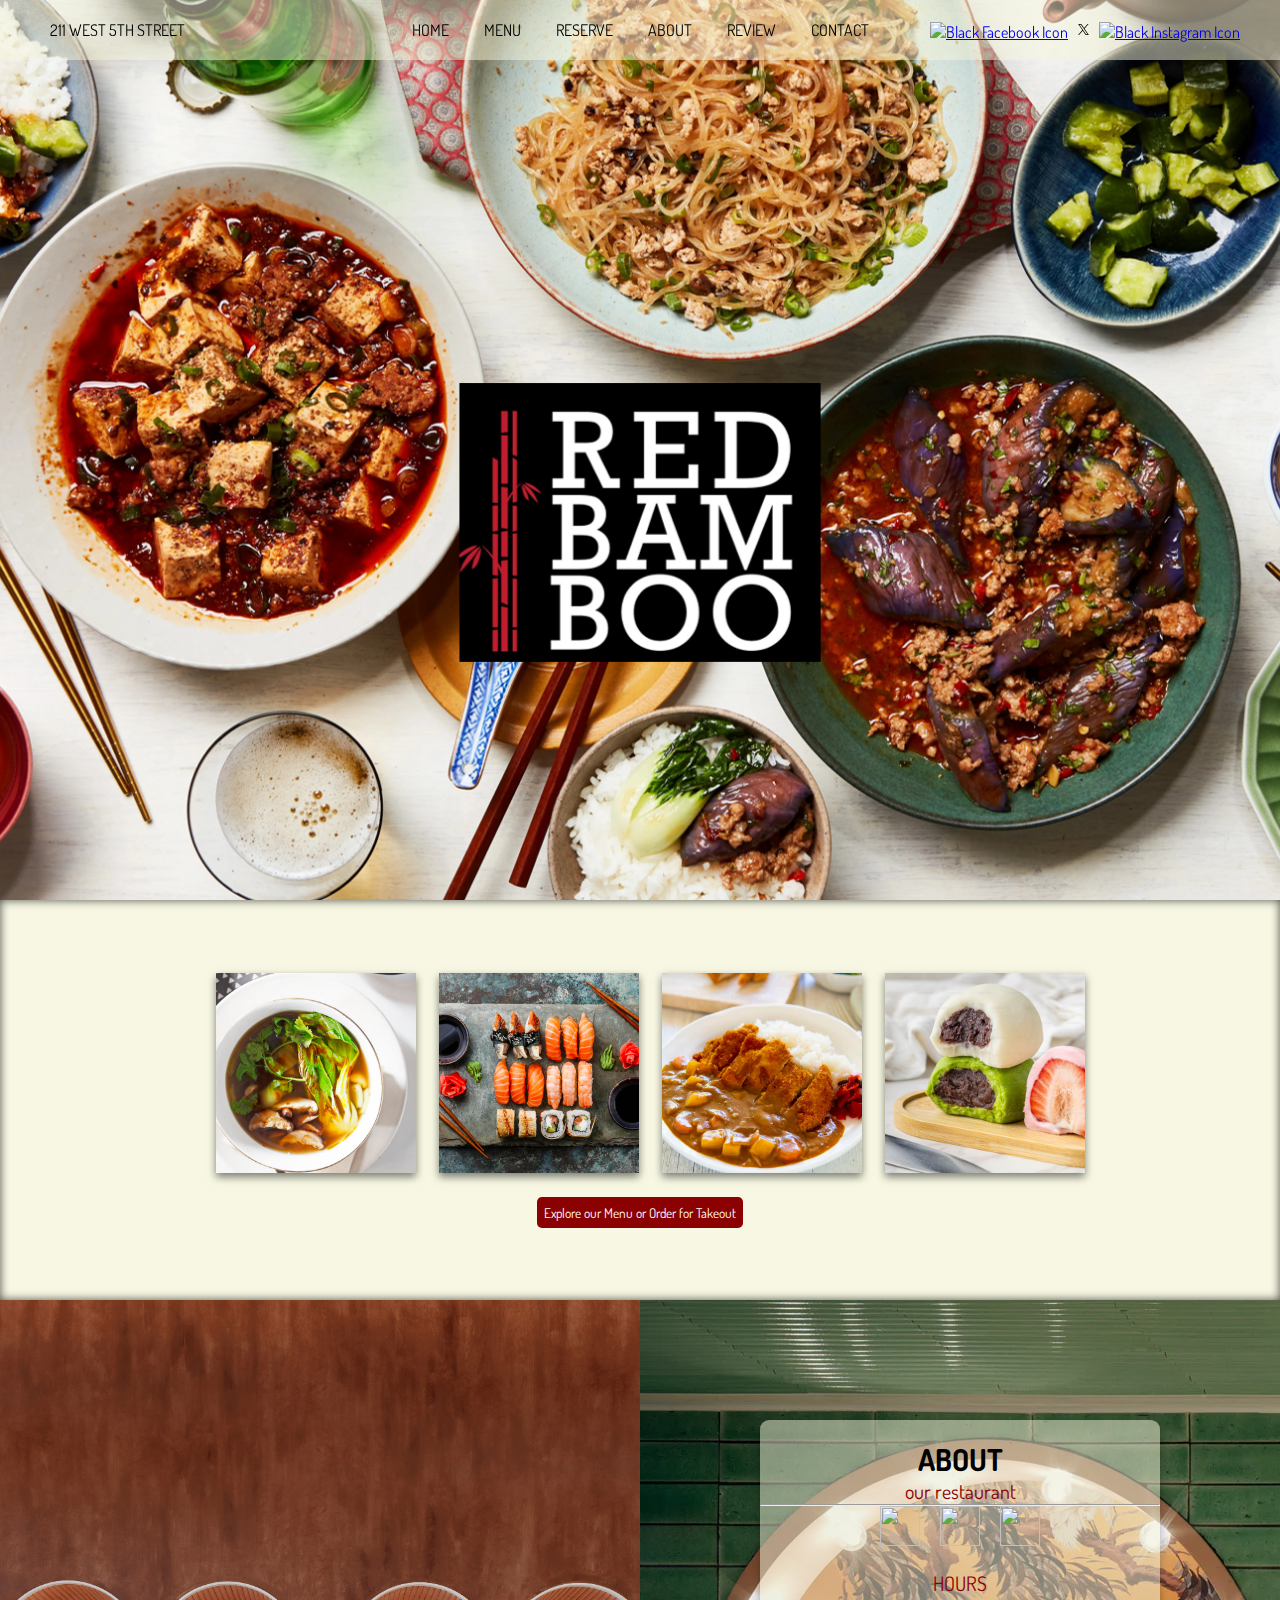
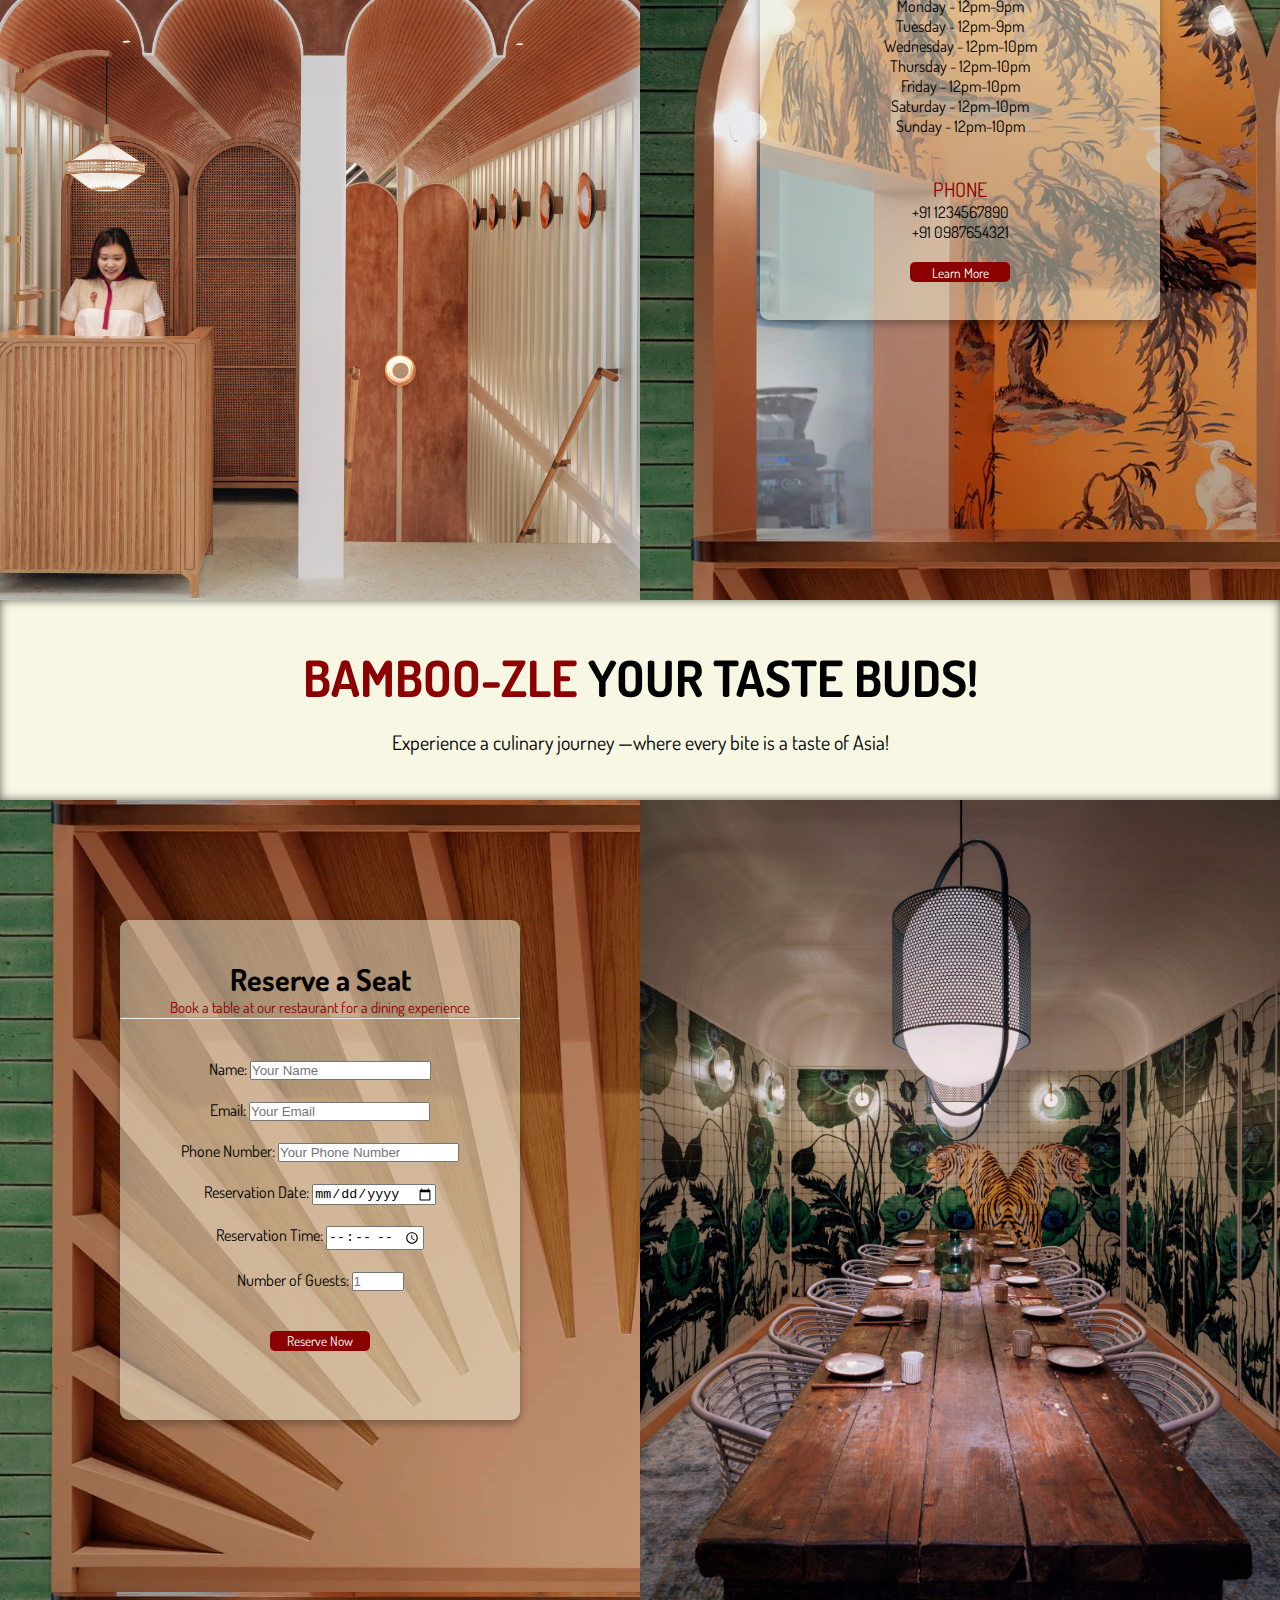
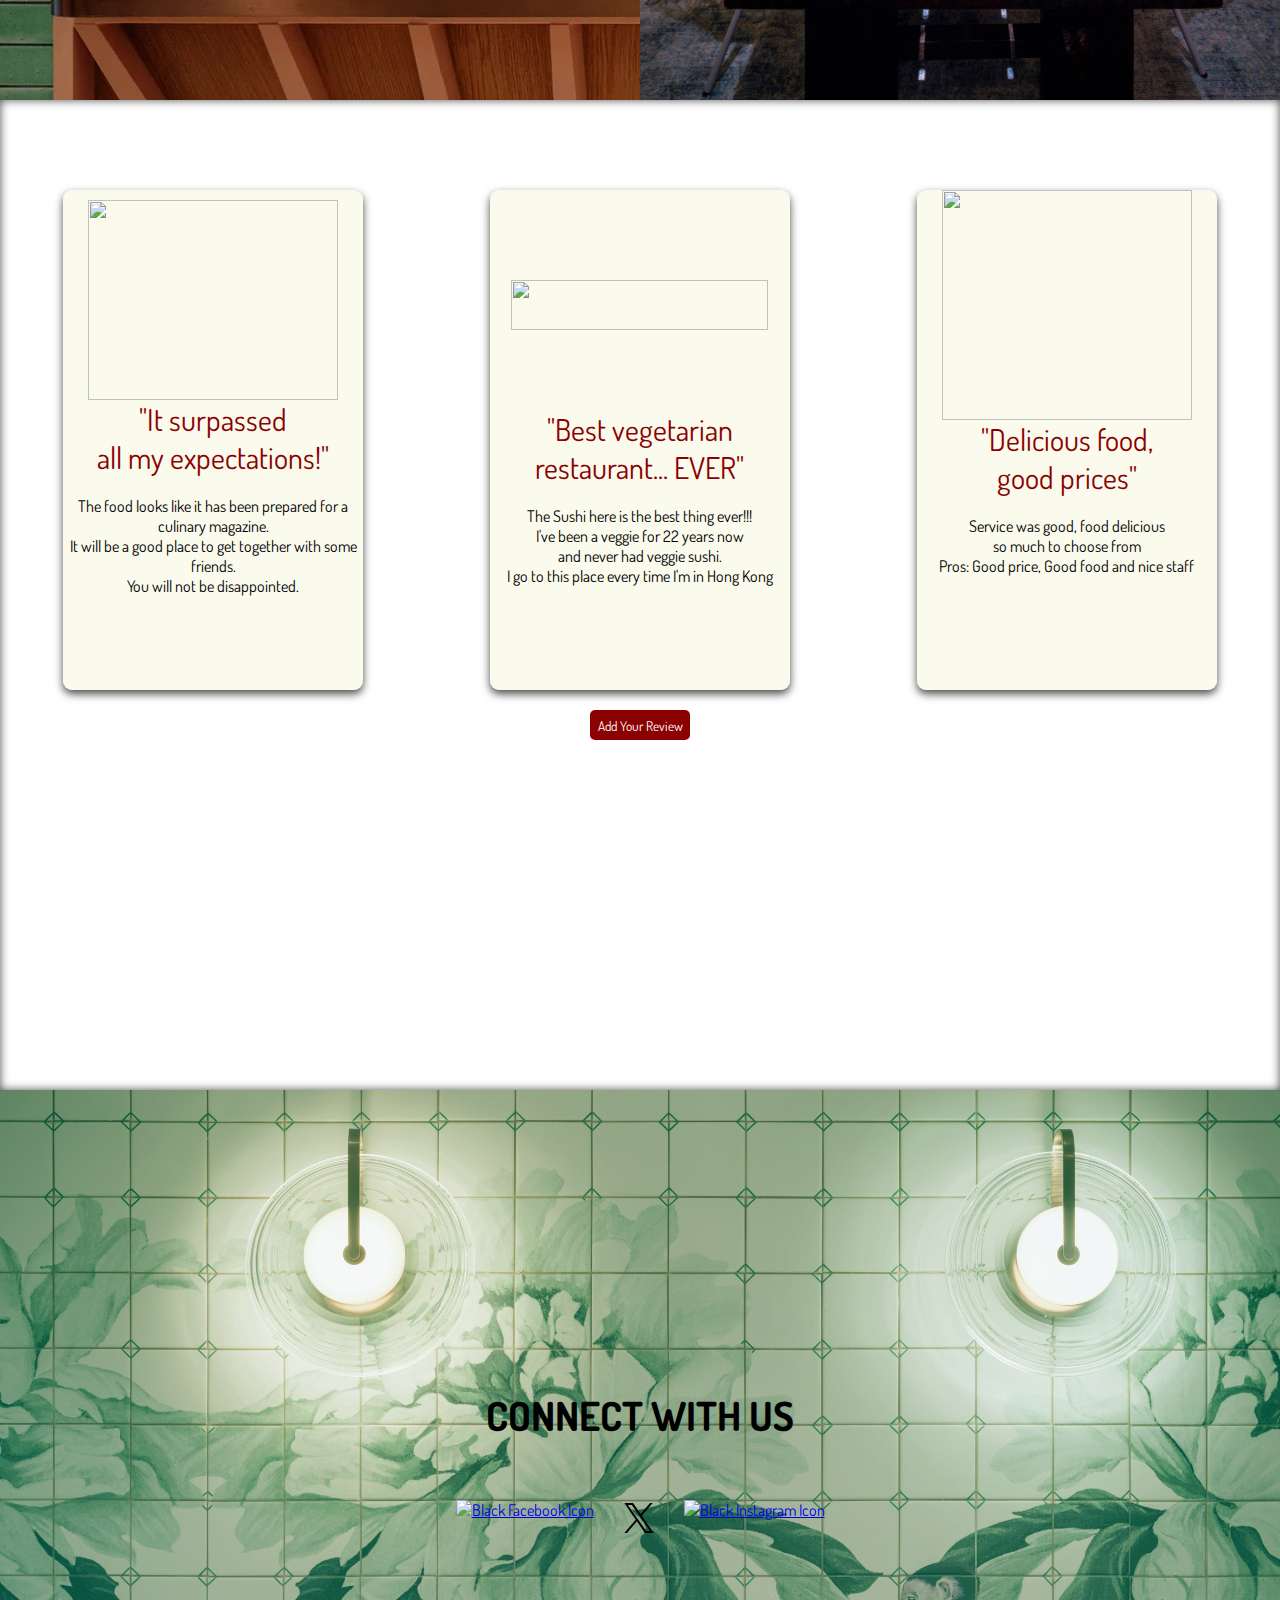
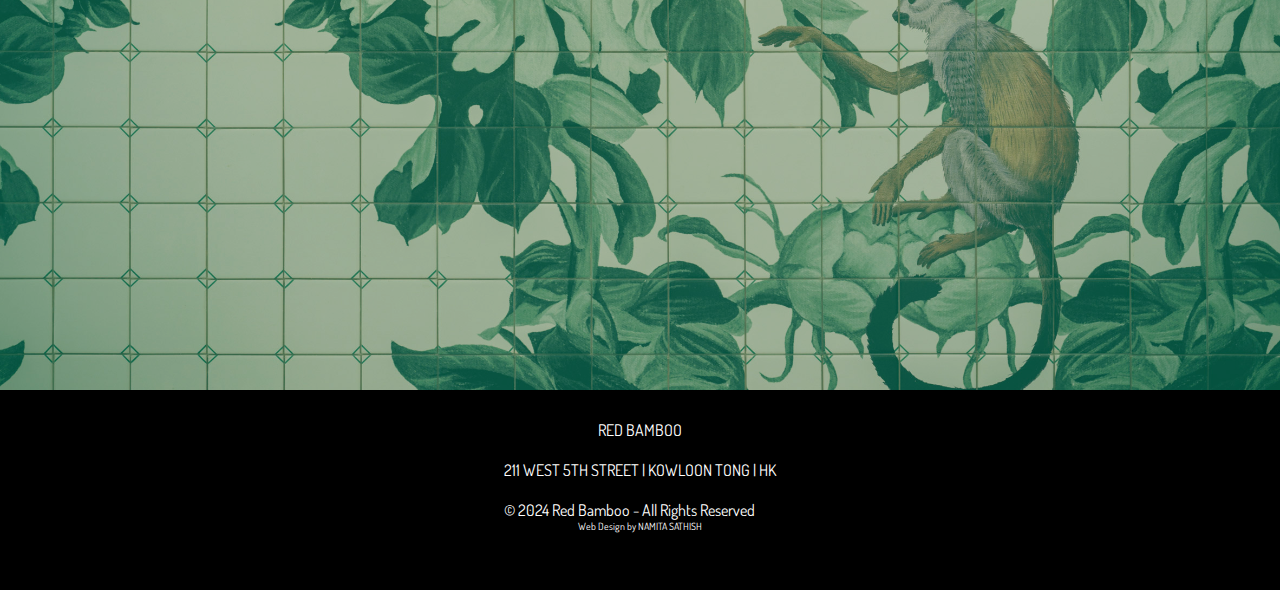
==== commit 1ada6929: "Update index.html" ====
--- a/index.html
+++ b/index.html
@@ -16,7 +16,7 @@
         <nav class="desktop-center">
             <a href="#home-section">HOME</a>
             <a href="#menu-section">MENU</a>
-            <a href="#order-section">ORDER</a>
+            <a href="#order-section">RESERVE</a>
             <a href="#about-section">ABOUT</a>
             <a href="#review-section">REVIEW</a>
             <a href="#contact-section">CONTACT</a>
